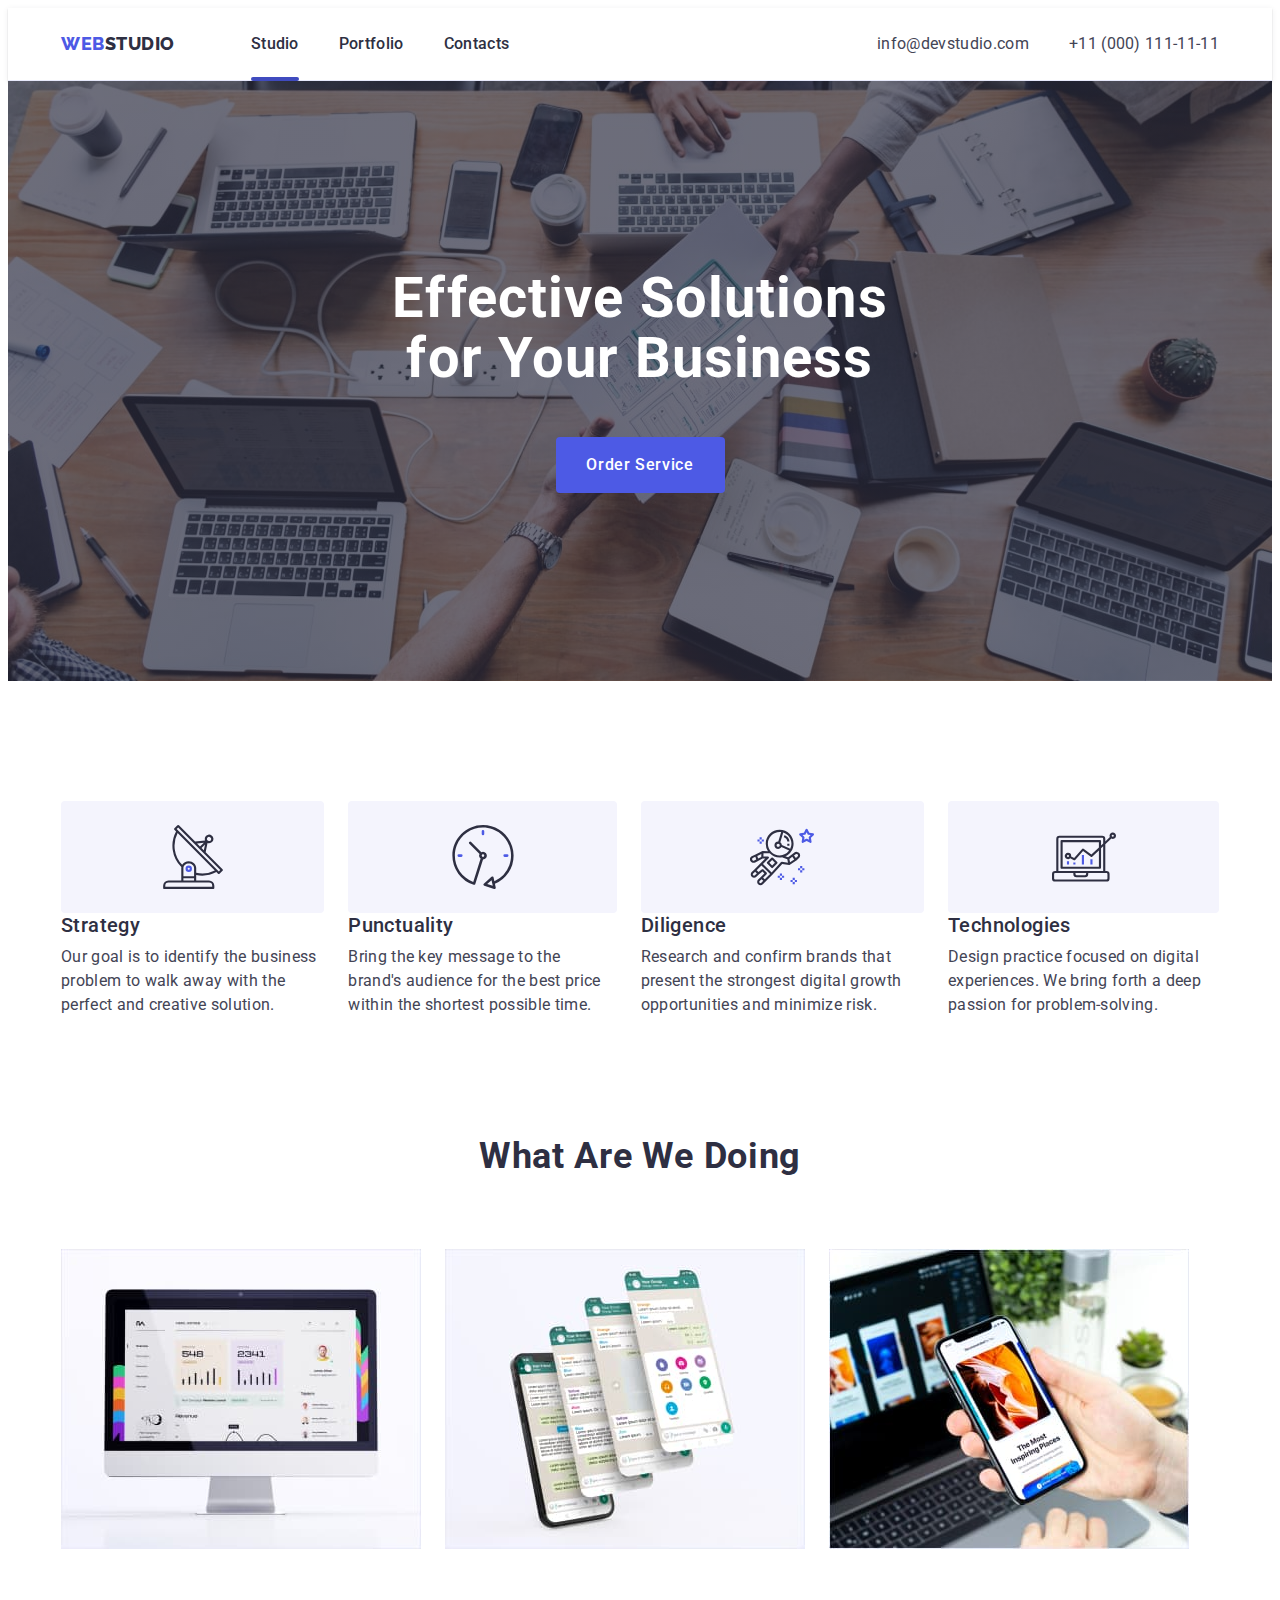
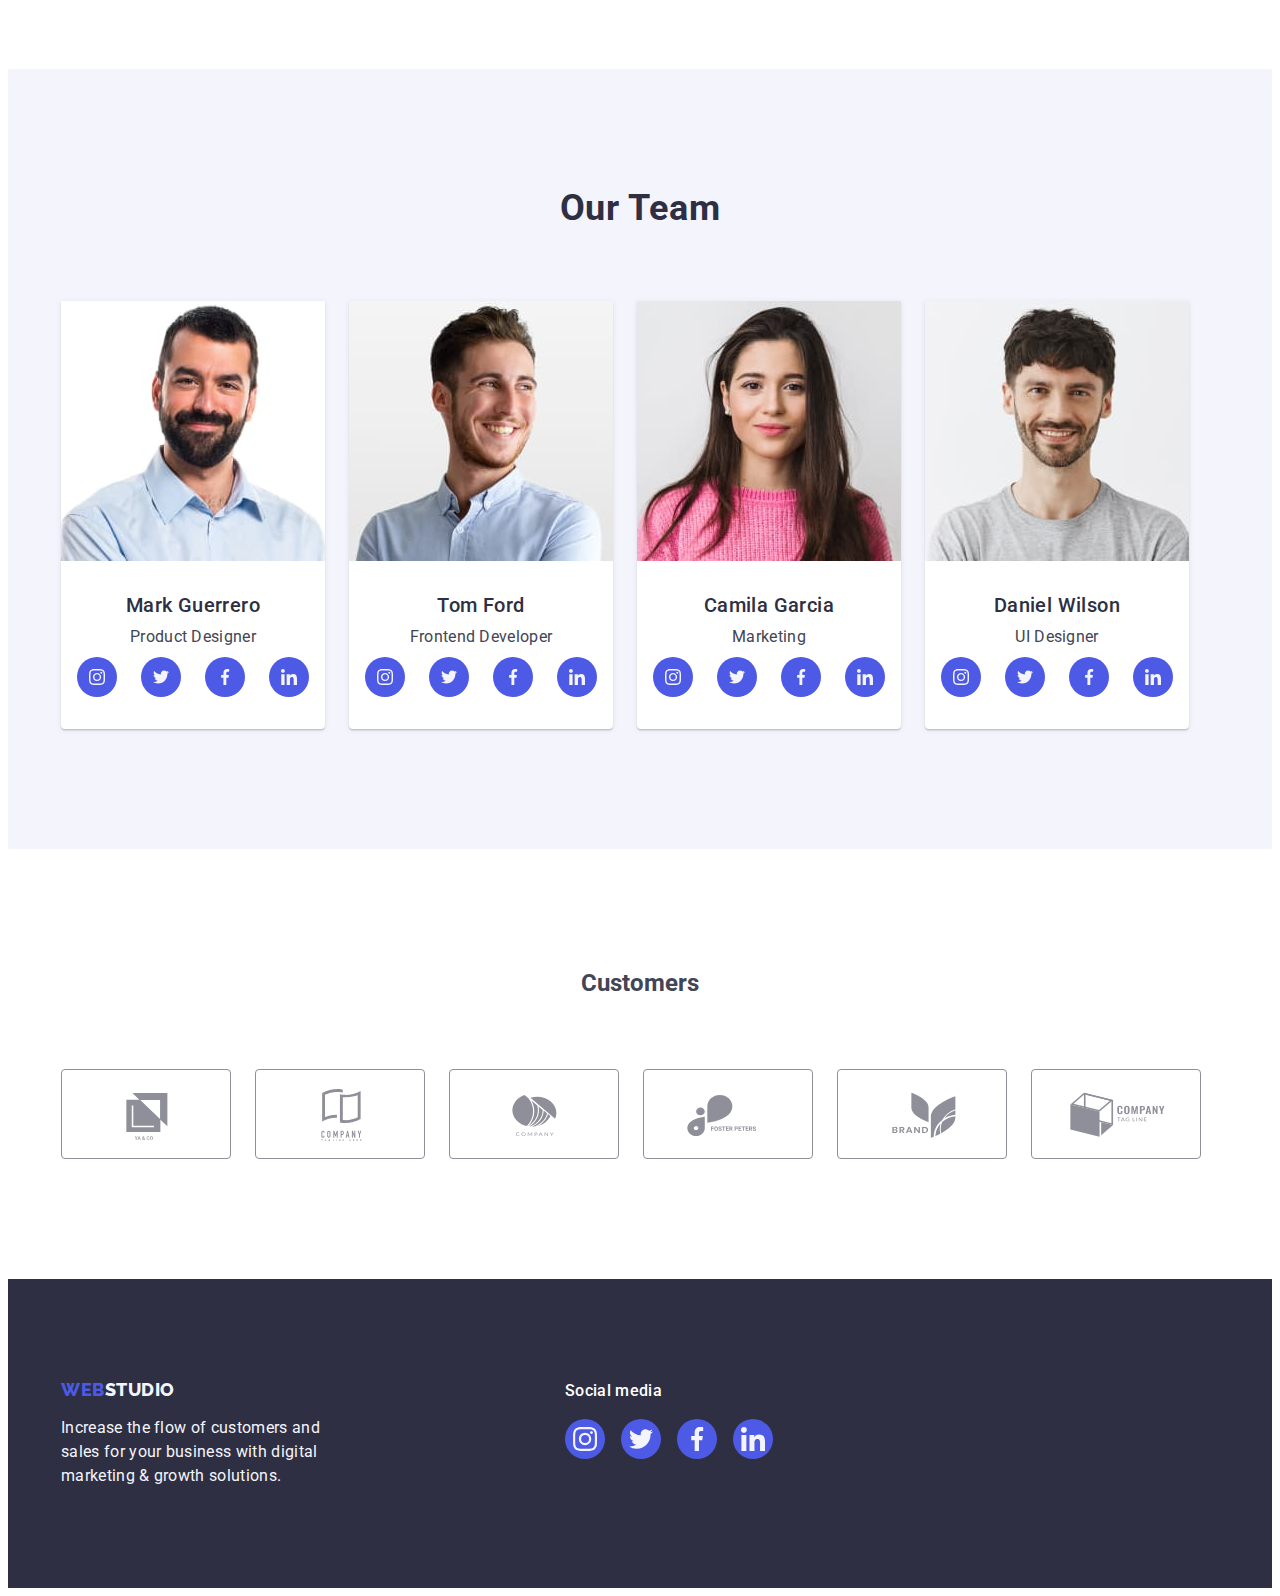
==== index.html @ 71291256 "commite-3" ====
<!DOCTYPE html>
<html lang="en">
  <head>
    <meta charset="UTF-8" />
    <meta name="viewport" content="width=device-width, initial-scale=1.0" />
    <link rel="preconnect" href="https://fonts.googleapis.com" />
    <link rel="preconnect" href="https://fonts.gstatic.com" crossorigin />
    <link
      href="https://fonts.googleapis.com/css2?family=Raleway:wght@800&family=Roboto:wght@400;500;700&display=swap"
      rel="stylesheet"
    />
    <link
      rel="stylesheet"
      href="https://cdnjs.cloudflare.com/ajax/libs/modern-normalize/2.0.0/modern-normalize.min.css"
      integrity="sha512-4xo8blKMVCiXpTaLzQSLSw3KFOVPWhm/TRtuPVc4WG6kUgjH6J03IBuG7JZPkcWMxJ5huwaBpOpnwYElP/m6wg=="
      crossorigin="anonymous"
      referrerpolicy="no-referrer"
    />
    <link rel="stylesheet" href="./css/styles.css" />
    <title>Document</title>
  </head>
  <body>
    <!--? Header -->
    <header class="header">
      <div class="container">
        <nav class="nav">
          <a href="./index.html" class="logo link"
            >Web<span class="logo-span">Studio</span></a
          >
          <ul class="nav-list list">
            <li class="nav-list-item">
              <a href="./index.html" class="nav-list-ref link current"
                >Studio</a
              >
            </li>
            <li class="nav-list-item">
              <a href="./portfolio.html" class="nav-list-ref link">Portfolio</a>
            </li>
            <li class="nav-list-item">
              <a href="" class="nav-list-ref link">Contacts</a>
            </li>
          </ul>
        </nav>
        <address class="address">
          <ul class="address-list list">
            <li class="address-list-item">
              <a href="mailto:info@devstudio.com" class="address-list-ref link"
                >info@devstudio.com</a
              >
            </li>
            <li class="address-list-item">
              <a href="tel:+110001111111" class="address-list-ref link"
                >+11 (000) 111-11-11</a
              >
            </li>
          </ul>
        </address>
      </div>
    </header>
    <!--? Main  -->
    <main>
      <!--? Herro -->
      <section class="hero">
        <div class="container">
          <h1 class="hero-title">Effective Solutions for Your Business</h1>
          <button data-modal-open type="button" class="hero-btn">
            Order Service
          </button>
        </div>
      </section>
      <!--? features -->
      <section class="features">
        <div class="container">
          <h2 class="visually-hidden">features</h2>
          <ul class="features-list list">
            <li class="features-list-item">
              <div class="wrap-features-icons">
                <svg class="features-icon" width="64" height="64">
                  <use href="./images/icons.svg#icon-antenna"></use>
                </svg>
              </div>
              <h3 class="features-subtitle">Strategy</h3>
              <p class="features-text">
                Our goal is to identify the business problem to walk away with
                the perfect and creative solution.
              </p>
            </li>
            <li class="features-list-item">
              <div class="wrap-features-icons">
                <svg class="features-icon" width="64" height="64">
                  <use href="./images/icons.svg#icon-clock"></use>
                </svg>
              </div>
              <h3 class="features-subtitle">Punctuality</h3>
              <p class="features-text">
                Bring the key message to the brand's audience for the best price
                within the shortest possible time.
              </p>
            </li>
            <li class="features-list-item">
              <div class="wrap-features-icons">
                <svg class="features-icon" width="64" height="64">
                  <use href="./images/icons.svg#icon-astronaut"></use>
                </svg>
              </div>
              <h3 class="features-subtitle">Diligence</h3>
              <p class="features-text">
                Research and confirm brands that present the strongest digital
                growth opportunities and minimize risk.
              </p>
            </li>
            <li class="features-list-item">
              <div class="wrap-features-icons">
                <svg class="features-icon" width="64" height="64">
                  <use href="./images/icons.svg#icon-diagram"></use>
                </svg>
              </div>
              <h3 class="features-subtitle">Technologies</h3>
              <p class="features-text">
                Design practice focused on digital experiences. We bring forth a
                deep passion for problem-solving.
              </p>
            </li>
          </ul>
        </div>
      </section>
      <!--? What Are We Doing -->
      <section class="work">
        <div class="container">
          <h2 class="work-title">What are we doing</h2>
          <ul class="work-list list">
            <li class="work-list-item">
              <img
                src="./images/img1.jpg"
                alt="Descktop dev"
                width="360"
                height="300"
              />
            </li>
            <li class="work-list-item">
              <img
                src="./images/img2.jpg"
                alt="Mobile dev"
                width="360"
                height="300"
              />
            </li>
            <li class="work-list-item">
              <img
                src="./images/img3.jpg"
                alt="Adaptive dev"
                width="360"
                height="300"
              />
            </li>
          </ul>
        </div>
      </section>
      <!--? Our Team -->
      <section class="team">
        <div class="container">
          <h2 class="team-title">Our Team</h2>
          <ul class="team-list list">
            <li class="team-list-item">
              <img
                src="./images/markguerrero1.jpg"
                alt="Product Designer"
                width="264"
                height="260"
              />
              <div class="team-subtitle-text-wrap">
                <h3 class="team-subtitle">Mark Guerrero</h3>
                <p class="team-text">Product Designer</p>
                <ul class="team-list-icons list">
                  <li class="team-item-icon">
                    <a href="" class="link team-icon-ref">
                      <div class="team-icon-wrap">
                        <svg class="team-icon" width="16px" height="16px">
                          <use
                            href="./images/icons.svg#icon-instagram"
                          ></use>
                        </svg>
                      </div>
                    </a>
                  </li>
                  <li class="team-item-icon">
                    <a href="" class="link team-icon-ref">
                      <div class="team-icon-wrap">
                        <svg class="team-icon" width="16px" height="16px">
                          <use href="./images/icons.svg#icon-twitter"></use>
                        </svg>
                      </div>
                    </a>
                  </li>
                  <li class="team-item-icon">
                    <a href="" class="link team-icon-ref">
                      <div class="team-icon-wrap">
                        <svg class="team-icon" width="16px" height="16px">
                          <use
                            href="./images/icons.svg#icon-facebook"
                          ></use>
                        </svg></div
                    ></a>
                  </li>
                  <li class="team-item-icon">
                    <a href="" class="link team-icon-ref">
                      <div class="team-icon-wrap">
                        <svg class="team-icon" width="16px" height="16px">
                          <use
                            href="./images/icons.svg#icon-linkedin"
                          ></use>
                        </svg>
                      </div>
                    </a>
                  </li>
                </ul>
              </div>
            </li>
            <li class="team-list-item">
              <img
                src="./images/tomford2.jpg"
                alt="Frontend Developer"
                width="264"
                height="260"
              />
              <div class="team-subtitle-text-wrap">
                <h3 class="team-subtitle">Tom Ford</h3>
                <p class="team-text">Frontend Developer</p>
                <ul class="team-list-icons list">
                  <li class="team-item-icon">
                    <a href="" class="link team-icon-ref">
                      <div class="team-icon-wrap">
                        <svg class="team-icon" width="16px" height="16px">
                          <use
                            href="./images/icons.svg#icon-instagram"
                          ></use>
                        </svg>
                      </div>
                    </a>
                  </li>
                  <li class="team-item-icon">
                    <a href="" class="link team-icon-ref">
                      <div class="team-icon-wrap">
                        <svg class="team-icon" width="16px" height="16px">
                          <use href="./images/icons.svg#icon-twitter"></use>
                        </svg></div
                    ></a>
                  </li>
                  <li class="team-item-icon">
                    <a href="" class="link team-icon-ref">
                      <div class="team-icon-wrap">
                        <svg class="team-icon" width="16px" height="16px">
                          <use
                            href="./images/icons.svg#icon-facebook"
                          ></use>
                        </svg></div
                    ></a>
                  </li>
                  <li class="team-item-icon">
                    <a href="" class="link team-icon-ref">
                      <div class="team-icon-wrap">
                        <svg class="team-icon" width="16px" height="16px">
                          <use
                            href="./images/icons.svg#icon-linkedin"
                          ></use>
                        </svg></div
                    ></a>
                  </li>
                </ul>
              </div>
            </li>
            <li class="team-list-item">
              <img
                src="./images/camilagarcia3.jpg"
                alt="Marketing"
                width="264"
                height="260"
              />
              <div class="team-subtitle-text-wrap">
                <h3 class="team-subtitle">Camila Garcia</h3>
                <p class="team-text">Marketing</p>
                <ul class="team-list-icons list">
                  <li class="team-item-icon">
                    <a href="" class="link team-icon-ref">
                      <div class="team-icon-wrap">
                        <svg class="team-icon" width="16px" height="16px">
                          <use
                            href="./images/icons.svg#icon-instagram"
                          ></use>
                        </svg></div
                    ></a>
                  </li>
                  <li class="team-item-icon">
                    <a href="" class="link team-icon-ref">
                      <div class="team-icon-wrap">
                        <svg class="team-icon" width="16px" height="16px">
                          <use href="./images/icons.svg#icon-twitter"></use>
                        </svg></div
                    ></a>
                  </li>
                  <li class="team-item-icon">
                    <a href="" class="link team-icon-ref">
                      <div class="team-icon-wrap">
                        <svg class="team-icon" width="16px" height="16px">
                          <use
                            href="./images/icons.svg#icon-facebook"
                          ></use>
                        </svg>
                      </div>
                    </a>
                  </li>
                  <li class="team-item-icon">
                    <a href="" class="link team-icon-ref">
                      <div class="team-icon-wrap">
                        <svg class="team-icon" width="16px" height="16px">
                          <use
                            href="./images/icons.svg#icon-linkedin"
                          ></use>
                        </svg></div
                    ></a>
                  </li>
                </ul>
              </div>
            </li>
            <li class="team-list-item">
              <img
                src="./images/danielwilson4.jpg"
                alt="UI Designer"
                width="264"
                height="260"
              />
              <div class="team-subtitle-text-wrap">
                <h3 class="team-subtitle">Daniel Wilson</h3>
                <p class="team-text">UI Designer</p>
                <ul class="team-list-icons list">
                  <li class="team-item-icon">
                    <a href="" class="link team-icon-ref">
                      <div class="team-icon-wrap">
                        <svg class="team-icon" width="16px" height="16px">
                          <use
                            href="./images/icons.svg#icon-instagram"
                          ></use>
                        </svg></div
                    ></a>
                  </li>
                  <li class="team-item-icon">
                    <a href="" class="link team-icon-ref">
                      <div class="team-icon-wrap">
                        <svg class="team-icon" width="16px" height="16px">
                          <use href="./images/icons.svg#icon-twitter"></use>
                        </svg></div
                    ></a>
                  </li>
                  <li class="team-item-icon">
                    <a href="" class="link team-icon-ref">
                      <div class="team-icon-wrap">
                        <svg class="team-icon" width="16px" height="16px">
                          <use
                            href="./images/icons.svg#icon-facebook"
                          ></use>
                        </svg></div
                    ></a>
                  </li>
                  <li class="team-item-icon">
                    <a href="" class="link team-icon-ref">
                      <div class="team-icon-wrap">
                        <svg class="team-icon" width="16px" height="16px">
                          <use
                            href="./images/icons.svg#icon-linkedin"
                          ></use>
                        </svg></div
                    ></a>
                  </li>
                </ul>
              </div>
            </li>
          </ul>
        </div>
      </section>
      <!--? customers -->
      <section class="customers">
        <div class="container">
          <h2 class="castomers-title">Customers</h2>
          <ul class="customers-list list">
            <li class="customers-item">
              <a href="" class="customers-ref link">
                <div class="customers-wrap-item">
                  <svg class="customers-icon" width="104" height="56">
                    <use
                      href="
                    ./images/icons.svg#icon-Logo"
                    ></use>
                  </svg>
                </div>
              </a>
            </li>
            <li class="customers-item">
              <a href="" class="customers-ref">
                <div class="customers-wrap-item">
                  <svg class="customers-icon" width="104" height="56">
                    <use
                      href="
                    ./images/icons.svg#icon-Logo-1"
                    ></use>
                  </svg></div
              ></a>
            </li>
            <li class="customers-item">
              <a href="" class="customers-ref">
                <div class="customers-wrap-item">
                  <svg class="customers-icon" width="104" height="56">
                    <use
                      href="
                    ./images/icons.svg#icon-Logo-2"
                    ></use>
                  </svg></div
              ></a>
            </li>
            <li class="customers-item">
              <a href="" class="customers-ref">
                <div class="customers-wrap-item">
                  <svg class="customers-icon" width="104" height="56">
                    <use
                      href="
                    ./images/icons.svg#icon-Logo-3"
                    ></use>
                  </svg></div
              ></a>
            </li>
            <li class="customers-item">
              <a href="" class="customers-ref">
                <div class="customers-wrap-item">
                  <svg class="customers-icon" width="104" height="56">
                    <use
                      href="
                    ./images/icons.svg#icon-Logo-4"
                    ></use>
                  </svg></div
              ></a>
            </li>
            <li class="customers-item">
              <a href="" class="customers-ref">
                <div class="customers-wrap-item">
                  <svg class="customers-icon" width="104" height="56">
                    <use
                      href="
                    ./images/icons.svg#icon-Logo-5"
                    ></use>
                  </svg></div
              ></a>
            </li>
          </ul>
        </div>
      </section>
    </main>
    <!--? Footer  -->
    <footer class="footer">
      <div class="container">
        <div class="footer-wrap-logo-text">
          <a href="./index.html" class="logo link"
            >Web<span class="logo-span">Studio</span></a
          >
          <p class="footer-text">
            Increase the flow of customers and sales for your business with
            digital marketing & growth solutions.
          </p>
        </div>
        <div class="footer-social-cover">
          <p class="footer-social-title">Social media</p>
          <ul class="footer-social-list list">
            <li class="fotter-social-item">
              <a class="fotter-social-ref link" href="">
                <div class="footer-social-wrap">
                  <svg class="footer-social-icon" width="24" height="24">
                    <use href="./images/icons.svg#icon-instagram"></use>
                  </svg></div
              ></a>
            </li>
            <li class="fotter-social-item">
              <a class="fotter-social-ref" href="">
                <div class="footer-social-wrap">
                  <svg class="footer-social-icon" width="24" height="24">
                    <use href="./images/icons.svg#icon-twitter"></use>
                  </svg></div
              ></a>
            </li>
            <li class="fotter-social-item">
              <a class="fotter-social-ref" href="">
                <div class="footer-social-wrap">
                  <svg class="footer-social-icon" width="24" height="24">
                    <use href="./images/icons.svg#icon-facebook"></use>
                  </svg></div
              ></a>
            </li>
            <li class="fotter-social-item">
              <a class="fotter-social-ref" href="">
                <div class="footer-social-wrap">
                  <svg class="footer-social-icon" width="24" height="24">
                    <use href="./images/icons.svg#icon-linkedin"></use>
                  </svg></div
              ></a>
            </li>
          </ul>
        </div>
      </div>
    </footer>
    <div class="backdrop is-hidden " data-modal>
      <div class="modal">
        <button type="button" class="modal-btn" data-modal-close>
          <svg width="8" height="8" class="modal-icon">
            <use href="./images/icons.svg.svg#icon-close-btn"></use>
          </svg>
        </button>
        <div class="modal-field"></div>
      </div>
    </div>
    <script src="./js/modal.js"></script>
  </body>
</html>
---- css/styles.css ----
:root {
  --navi_blue: #2e2f42;
  --cloud: #f4f4fd;
  --border-cornflower: #e7e9fc;
  --accent-iris: #4d5ae5;
  --pressed_state-ocean: #404bbf;
  --main-slate: #434455;
  --bg_page-white: #ffffff;
  --green: #31d0aa;
}
body {
  font-family: "Roboto", sans-serif;
  background-color: var(--bg_page-white);
  color: var(--main-slate);
}
.container {
  padding: 0 15px;
  width: 100%;
  max-width: 1158px;
  margin: 0 auto;
}
.visually-hidden {
  position: absolute;
  width: 1px;
  height: 1px;
  margin: -1px;
  border: 0;
  padding: 0;
  white-space: nowrap;
  clip-path: inset(100%);
  clip: rect(0 0 0 0);
  overflow: hidden;
}
.current::after {
  content: "";
  width: 100%;
  height: 4px;
  border-radius: 2px;
  background: var(--ocean, #404bbf);
  position: absolute;
  bottom: -1px;
  right: 0;
}
.backdrop {
  position: fixed;
  width: 100%;
  height: 100%;
  top: 0;
  background-color: rgba(46, 47, 66, 0.4);
  transition: opacity 250ms cubic-bezier(0.4, 0, 0.2, 1),
    visibility 250ms cubic-bezier(0.4, 0, 0.2, 1);
}
.modal {
  position: absolute;
  top: 50%;
  left: 50%;
  transform: translate(-50%, -50%);
  border-radius: 4px;
  width: 408px;
  min-height: 584px;
  min-height: 176px;
  background: #fcfcfc;
  transition: transform 250ms cubic-bezier(0.4, 0, 0.2, 1);
  box-shadow: зі значенням 0px 1px 1px rgba(0, 0, 0, 0.14),
    0px 1px 3px rgba(0, 0, 0, 0.12), 0px 2px 1px rgba(0, 0, 0, 0.2);
}
/* .modal-field {
  width: 360px;
  height: 40px;
  border-radius: 4px;
  border: 1px solid var(--navyblue-modal, rgba(46, 47, 66, 0.4));
  } */
.modal-btn {
  position: absolute;
  top: 24px;
  right: 24px;
  border-radius: 50%;
  width: 24px;
  height: 24px;
  padding: 0;
  display: flex;
  align-items: center;
  justify-content: center;
  background-color: #e7e9fc;
  border: 1px solid rgba(0, 0, 0, 0.1);
  outline: transparent;
  cursor: pointer;
  transition: background-color 250ms cubic-bezier(0.4, 0, 0.2, 1),
    border 250ms cubic-bezier(0.4, 0, 0.2, 1);
}
.modal-btn:hover,
.modal-btn:focus {
  background-color: var(--pressed_state-ocean);
  fill: var(--bg_page-white);
}
.modal-icon {
  transition: fill 250ms cubic-bezier(0.4, 0, 0.2, 1);
}
.is-hidden {
  visibility: hidden;
  opacity: 0;
  pointer-events: none;
}
/** -------------------- reset styles---------------------------- */
.list {
  list-style: none;
}
.link {
  text-decoration: none;
}
h1,
h2,
h3,
h4,
h5,
h6,
p {
  margin-top: 0;
  margin-bottom: 0;
}
ul {
  margin-top: 0;
  margin-bottom: 0;
  padding-left: 0;
}
img {
  display: block;
  max-width: 100%;
  height: auto;
}
a {
  outline-color: transparent;
  outline-style: none;
}
/** -------------------------Header ---------------------------- */
.header {
  border-bottom: 1px solid var(--cornflower, #e7e9fc);
  box-shadow: 0px 1px 6px 0px rgba(46, 47, 66, 0.08),
    0px 1px 1px 0px rgba(46, 47, 66, 0.16),
    0px 2px 1px 0px rgba(46, 47, 66, 0.08);
}
.header .container {
  display: flex;
  align-items: center;
  justify-content: space-between;
}

.nav {
  display: flex;
  align-items: center;
}
.logo-span {
  color: var(--navi_blue);
}
.logo {
  color: var(--iris, #4d5ae5);
  font-family: Raleway, sans-serif;
  font-size: 18px;
  font-weight: 800;
  line-height: 1.17;
  letter-spacing: 0.03em;
  text-transform: uppercase;
  margin-right: 76px;
}
.nav-list {
  display: flex;
  gap: 40px;
}
.nav-list-item {
}
.nav-list-ref {
  color: var(--navyblue, #2e2f42);
  font-size: 16px;
  font-weight: 500;
  line-height: 1.5;
  letter-spacing: 0.02em;
  position: relative;
  display: block;
  padding: 24px 0;

  transition-property: color;
  transition-duration: 250ms;
  transition-timing-function: cubic-bezier(0.4, 0, 0.2, 1);
}
.nav-list-ref:hover,
.nav-list-ref:focus {
  color: var(--pressed_state-ocean);
}
.address {
  font-style: normal;
  /* margin-left: 332px; */
}
.address-list {
  display: flex;
  gap: 40px;
}
.address-list-item {
}
.address-list-ref {
  color: var(--slate, #434455);
  font-size: 16px;
  line-height: 1.5;
  letter-spacing: 0.02em;

  transition-property: background-color;
  transition-duration: 250ms;
  transition-timing-function: cubic-bezier(0.4, 0, 0.2, 1);
}
.address-list-ref:hover,
.address-list-ref:focus {
  color: var(--pressed_state-ocean);
}
/** --------------------------Main ---------------------------*/
/** herro */
.hero .container {
  /* background: var(--navyblue, #2e2f42); */
  padding: 188px 0;
  background-image: linear-gradient(
      rgba(46, 47, 66, 0.7),
      rgba(46, 47, 66, 0.7)
    ),
    url(../images/people-office.jpg);
  background-repeat: no-repeat;
  background-size: cover;
  background-position: center;
  max-width: 1440px;
}
.hero-title {
  color: var(--white, #fff);
  text-align: center;
  font-size: 56px;
  line-height: 1.07; /* 60/56 */
  letter-spacing: 0.02em; /* 1.12/56 */

  max-width: 496px;
  margin: 0 auto 48px auto;
}
.hero-btn {
  font-family: "Roboto", sans-serif;
  background: var(--iris, #4d5ae5);
  color: var(--white, #fff);
  font-size: 16px;
  font-weight: 500;
  line-height: 1.5; /* 24/16 */
  letter-spacing: 0.04em; /* 0.64/16 */
  cursor: pointer;

  display: block;
  border: none;
  border-radius: 4px;
  margin: 0 auto;
  padding: 16px 22px;
  min-width: 169px;
  height: 56px;

  transition-property: background-color;
  transition-duration: 250ms;
  transition-timing-function: cubic-bezier(0.4, 0, 0.2, 1);
}
.hero-btn:hover,
.hero-btn:focus {
  background-color: var(--pressed_state-ocean);
}
/** features  */
.features {
  padding-top: 120px;
  padding-bottom: 120px;
}
.features-list {
  display: flex;
  gap: 24px;
}
.features-list-item {
  /* width: 264px; */
}
.wrap-features-icons {
  background-color: var(--cloud);
  /* padding: 24px 100px;
  margin-bottom: 8px; */
  display: flex;
  justify-content: center;
  align-items: center;
  height: 112px;
  border-radius: 4px;
}
.features-icon {
}
.features-subtitle {
  color: var(--navi_blue);
  font-size: 20px;
  font-weight: 500;
  line-height: 1.2; /* 24/20 */
  letter-spacing: 0.02em; /* 0.4/20 */
  margin-bottom: 8px;
}
.features-text {
  font-size: 16px;
  line-height: 1.5; /* 24/16 */
  letter-spacing: 0.02em; /* 0.32/16 */
}
/** what are we doing */
.work {
  padding-bottom: 120px;
}
.work-title {
  color: var(--navi_blue);
  font-size: 36px;
  text-align: center;
  text-transform: capitalize;
  line-height: 1.11; /* 40/36 */
  letter-spacing: 0.02em; /* 0.72/36 */

  margin-bottom: 72px;
}
.work-list {
  display: flex;
  gap: 24px;
}
.work-list-item {
}
/** our team */
.team {
  background-color: var(--cloud);
  padding-top: 120px;
  padding-bottom: 120px;
}
.team-subtitle-text-wrap {
  padding: 32px 0;
  text-align: center;
}
.team-title {
  color: var(--navi_blue);
  text-align: center;
  font-size: 36px;
  line-height: 1.11; /* 40/36 */
  letter-spacing: 0.02em; /* 0.72/36 */
  text-transform: capitalize;
  margin-bottom: 72px;
}
.team-list {
  display: flex;
  gap: 24px;

  /* width: calc(100%-24px *3)/4; */
}
.team-list-item {
  border-radius: 0px 0px 4px 4px;
  background: var(--white, #fff);
  box-shadow: 0px 2px 1px 0px rgba(46, 47, 66, 0.08),
    0px 1px 1px 0px rgba(46, 47, 66, 0.16),
    0px 1px 6px 0px rgba(46, 47, 66, 0.08);
}
.team-subtitle {
  color: var(--navi_blue);
  text-align: center;
  font-size: 20px;
  font-weight: 500;
  line-height: 1.2em; /* 24/20 */
  letter-spacing: 0.02em; /* 0.4/20 */

  margin-bottom: 8px;
}
.team-text {
  text-align: center;
  font-size: 16px;
  line-height: 1.5; /* 24/16 */
  letter-spacing: 0.02em; /* 0.32/16 */
  margin-bottom: 8px;
}
.team-list-icons {
  display: flex;
  gap: 24px;
  justify-content: center;
}
.team-item-icon {
}
.team-icon-ref {
  color: var(--green);

  width: 100%;
  height: 100%;
}
.team-icon-wrap {
  display: flex;
  width: 40px;
  height: 40px;
  background-color: var(--accent-iris);
  border-radius: 50%;
  justify-content: center;
  align-items: center;
  transition-property: background-color;
  transition-duration: 250ms;
  transition-timing-function: cubic-bezier(0.4, 0, 0.2, 1);
}
.team-icon-ref:hover .team-icon-wrap,
.team-icon-ref:focus .team-icon-wrap {
  background-color: currentColor;
}
.team-icon {
}

/**---------------------- customers-------------------------- */
.customers {
  padding-top: 120px;
  padding-bottom: 120px;
}
.castomers-title {
  text-align: center;
  margin-bottom: 72px;
}
.customers-list {
  display: flex;
  gap: 24px;
}
.customers-item {
}

.customers-wrap-item {
  width: 168px;
  height: 88px;
  border-radius: 4px;
  border: 1px solid var(--lightslate, #8e8f99);
  display: flex;
  justify-content: center;
  align-items: center;

  transition-property: border-color;
  transition-duration: 250ms;
  transition-timing-function: cubic-bezier(0.4, 0, 0.2, 1);
}

.customers-ref {
  color: var(--pressed_state-ocean);
}
.customers-ref:hover .customers-icon,
.customers-ref:focus .customers-icon {
  fill: currentColor;
}
.customers-ref:hover .customers-wrap-item,
.customers-ref:focus .customers-wrap-item {
  border-color: currentColor;
}

.customers-icon {
  fill: #8e8f99;

  transition-property: fill;
  transition-duration: 250ms;
  transition-timing-function: cubic-bezier(0.4, 0, 0.2, 1);
}

/** -----------------footer-------------------------- */
.footer {
  background: var(--navyblue, #2e2f42);
  padding-top: 100px;
  padding-bottom: 100px;
}
.footer-wrap-logo-text {
}
.footer .logo {
  margin-bottom: 16px;
  display: inline-block;
  margin-right: 0;
}
.footer .logo-span {
  color: var(--cloud);
}
.footer-text {
  color: var(--cloud, #f4f4fd);
  font-size: 16px;
  line-height: 1.5; /* 24/16 */
  letter-spacing: 0.02em; /* 0.32/16 */

  width: 264px;
}
.footer .container {
  display: flex;
  gap: 120px;
  align-items: baseline;
}
.footer-wrap-logo-text {
  margin-right: 120px;
}
.footer-social-cover {
}
.footer-social-title {
  margin-bottom: 16px;
  color: var(--white, #fff);

  font-size: 16px;
  font-weight: 500;
  line-height: 1.5; /* 150% */
  letter-spacing: 0.02em;
}
.footer-social-list {
  display: flex;
  gap: 16px;
}
.fotter-social-item {
}
.footer-social-wrap {
  height: 100%;
  width: 100%;
  display: flex;
  justify-content: center;
  align-items: center;
  width: 40px;
  height: 40px;
  background-color: var(--iris, #4d5ae5);
  border-radius: 50%;
  transition-property: background-color;
  transition-duration: 250ms;
  transition-timing-function: cubic-bezier(0.4, 0, 0.2, 1);
}
.footer-social-ref {
}
.fotter-social-ref:hover .footer-social-wrap,
.fotter-social-ref:focus .footer-social-wrap {
  background-color: var(--green);
}
.footer-social-icon {
}
/*! Portfolio */
/** ------------------ main------------------------- */
/** filter */
.filter {
  padding-top: 96px;
  padding-bottom: 120px;
}
.filter-list {
  display: flex;
  gap: 24px;
  margin-bottom: 72px;
  justify-content: center;
}
.filter-list-item {
  /* width: calc((100% - 24 * 4) / 5); */
}
.filter-button {
  border: 1px solid var(--cornflower, #e7e9fc);
  border-radius: 4px;
  background: var(--cloud, #f4f4fd);

  color: var(--iris, #4d5ae5);
  text-align: center;

  font-family: Roboto, sans-serif;
  font-size: 16px;
  font-weight: 500;
  line-height: 1.5; /* 24/16 */
  letter-spacing: 0.04em; /* 0.64/16 */
  cursor: pointer;

  padding: 12px 24px;

  transition: color 250ms cubic-bezier(0.4, 0, 0.2, 1),
    background-color 250ms cubic-bezier(0.4, 0, 0.2, 1),
    border-color 250ms cubic-bezier(0.4, 0, 0.2, 1),
    box-shadow 250ms cubic-bezier(0.4, 0, 0.2, 1);
}
.filter-button:hover,
.filter-button:focus {
  background: var(--ocean, #404bbf);
  color: var(--white, #fff);
  border: 1px solid transparent;
  box-shadow: 0px 2px 2px 0px rgba(0, 0, 0, 0.12),
    0px 2px 1px 0px rgba(0, 0, 0, 0.08), 0px 3px 1px 0px rgba(0, 0, 0, 0.1);
}
/** Gallery view */
.gallery-list {
  display: flex;
  flex-wrap: wrap;
  column-gap: 24px;
  row-gap: 48px;
}
.gallery-list-item {
  transition-property: background-color, box-shadow;
  transition-duration: 250ms;
  transition-timing-function: cubic-bezier(0.4, 0, 0.2, 1);
  width: calc((100% - 24 * 2) / 3);
}
.gallery-list-item:hover,
.gallery-list-item:focus {
  /* border: 1px solid var(--cloud, #f4f4fd); */
  background: var(--white, #fff);
  /* box-shadow: 0px 2px 1px 0px rgba(46, 47, 66, 0.08),
    0px 1px 1px 0px rgba(46, 47, 66, 0.16),
    0px 1px 6px 0px rgba(46, 47, 66, 0.08); */
  box-shadow: 0px 1px 6px rgba(46, 47, 66, 0.08),
    0px 1px 1px rgba(46, 47, 66, 0.16), 0px 2px 1px rgba(46, 47, 66, 0.08);
}
.gallery-cover-wrap {
  position: relative;
  overflow: hidden;
}
.gallery-item-wrap {
  position: absolute;
  top: 0;

  height: 100%;
  background: var(--accent-iris);
  padding: 40px 32px 164px;
  transform: translateY(100%);
  transition-property: transform;
  transition-duration: 250ms;
  transition-timing-function: cubic-bezier(0.4, 0, 0.2, 1);
}
.gallery-list-item:hover .gallery-item-wrap {
  transform: translateY(0);
}
.gallery-iteractive-text {
  color: var(--cloud, #f4f4fd);
  line-height: 1.5; /* 150% */
  letter-spacing: 0.02em;
}
.gallery-ref {
  display: block;
}
.gallery-subtitle-text-wrap {
  padding: 32px 16px;
  border: 1px solid var(--cornflower, #e7e9fc);
  border-top: none;
}
.gallery-subtitle {
  color: var(--navi_blue);
  font-size: 20px;
  font-weight: 500;
  line-height: 1.2; /* 24/20 */
  letter-spacing: 0.02em; /* 0.4/20 */
  margin-bottom: 8px;
}
.gallery-text {
  color: var(--main-slate);
  font-size: 16px;
  line-height: 1.5; /* 24/16 */
  letter-spacing: 0.02em; /* 0.32/16 */
}
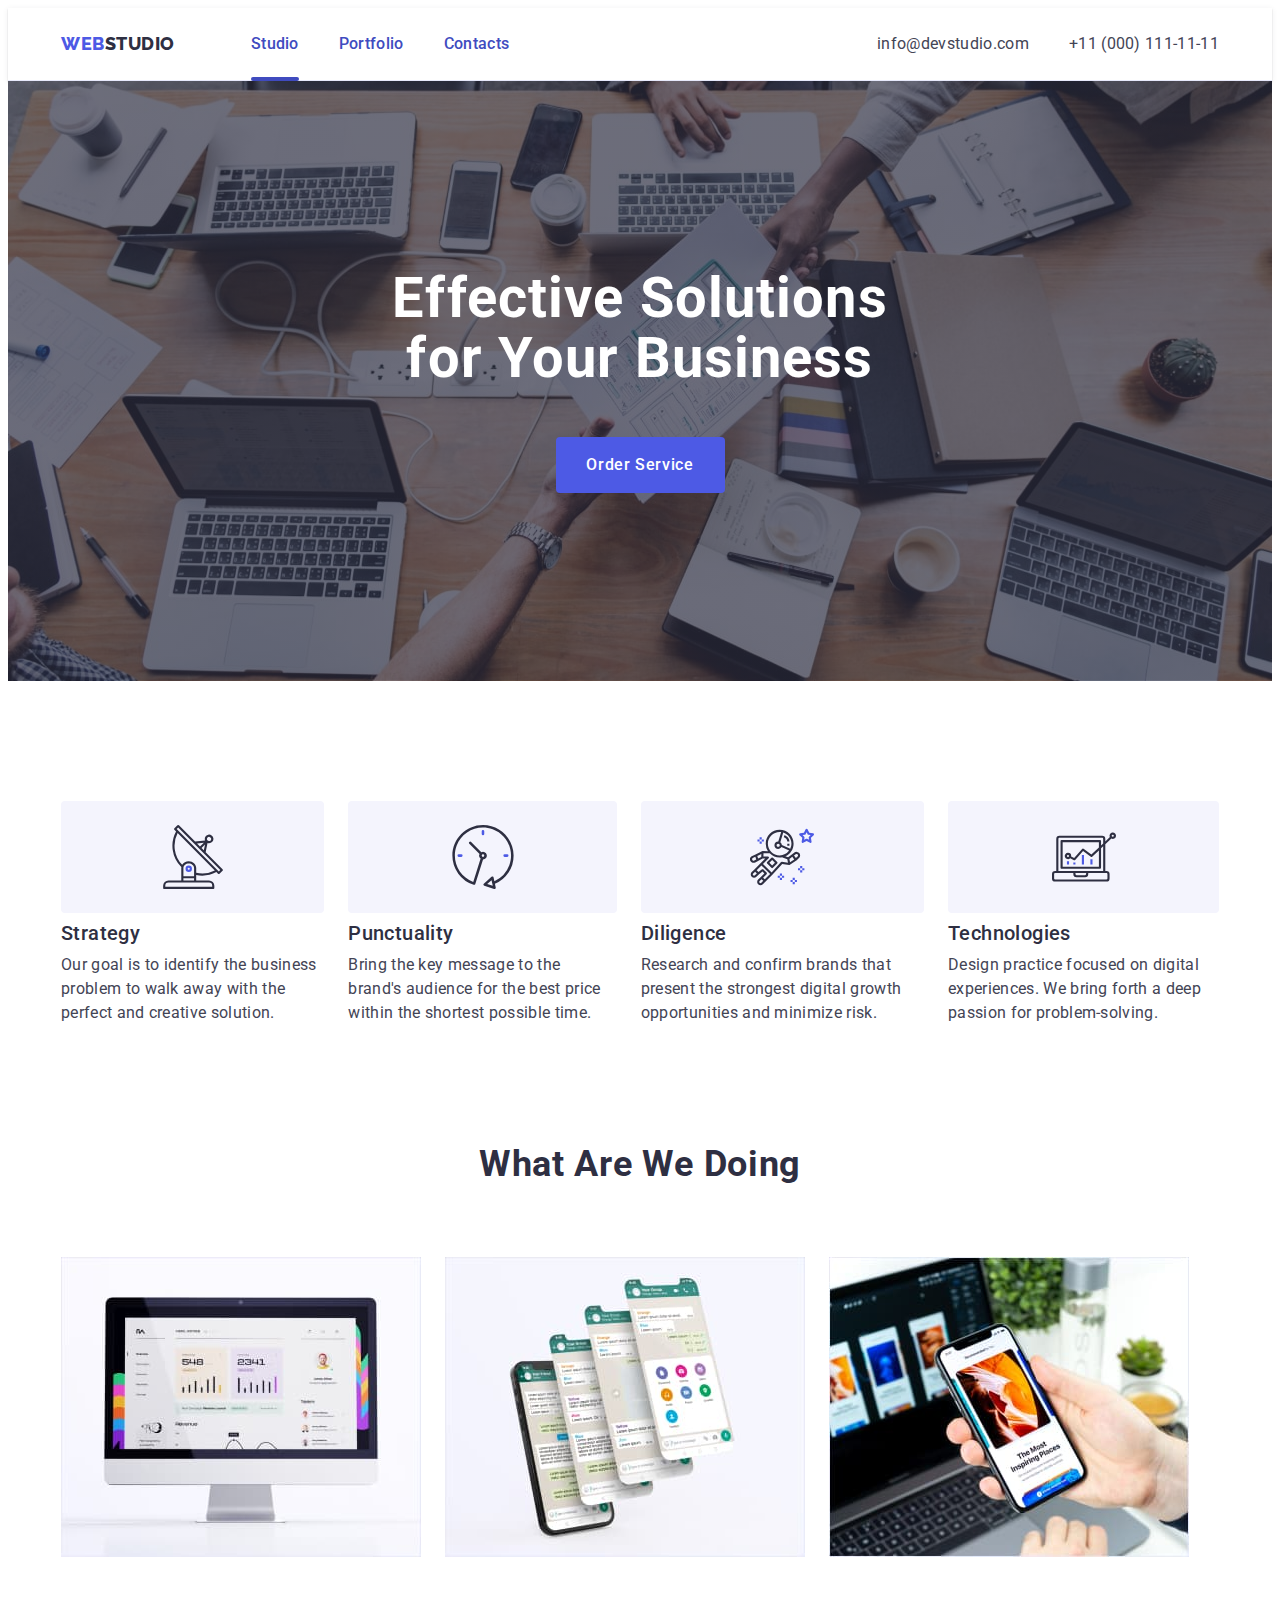
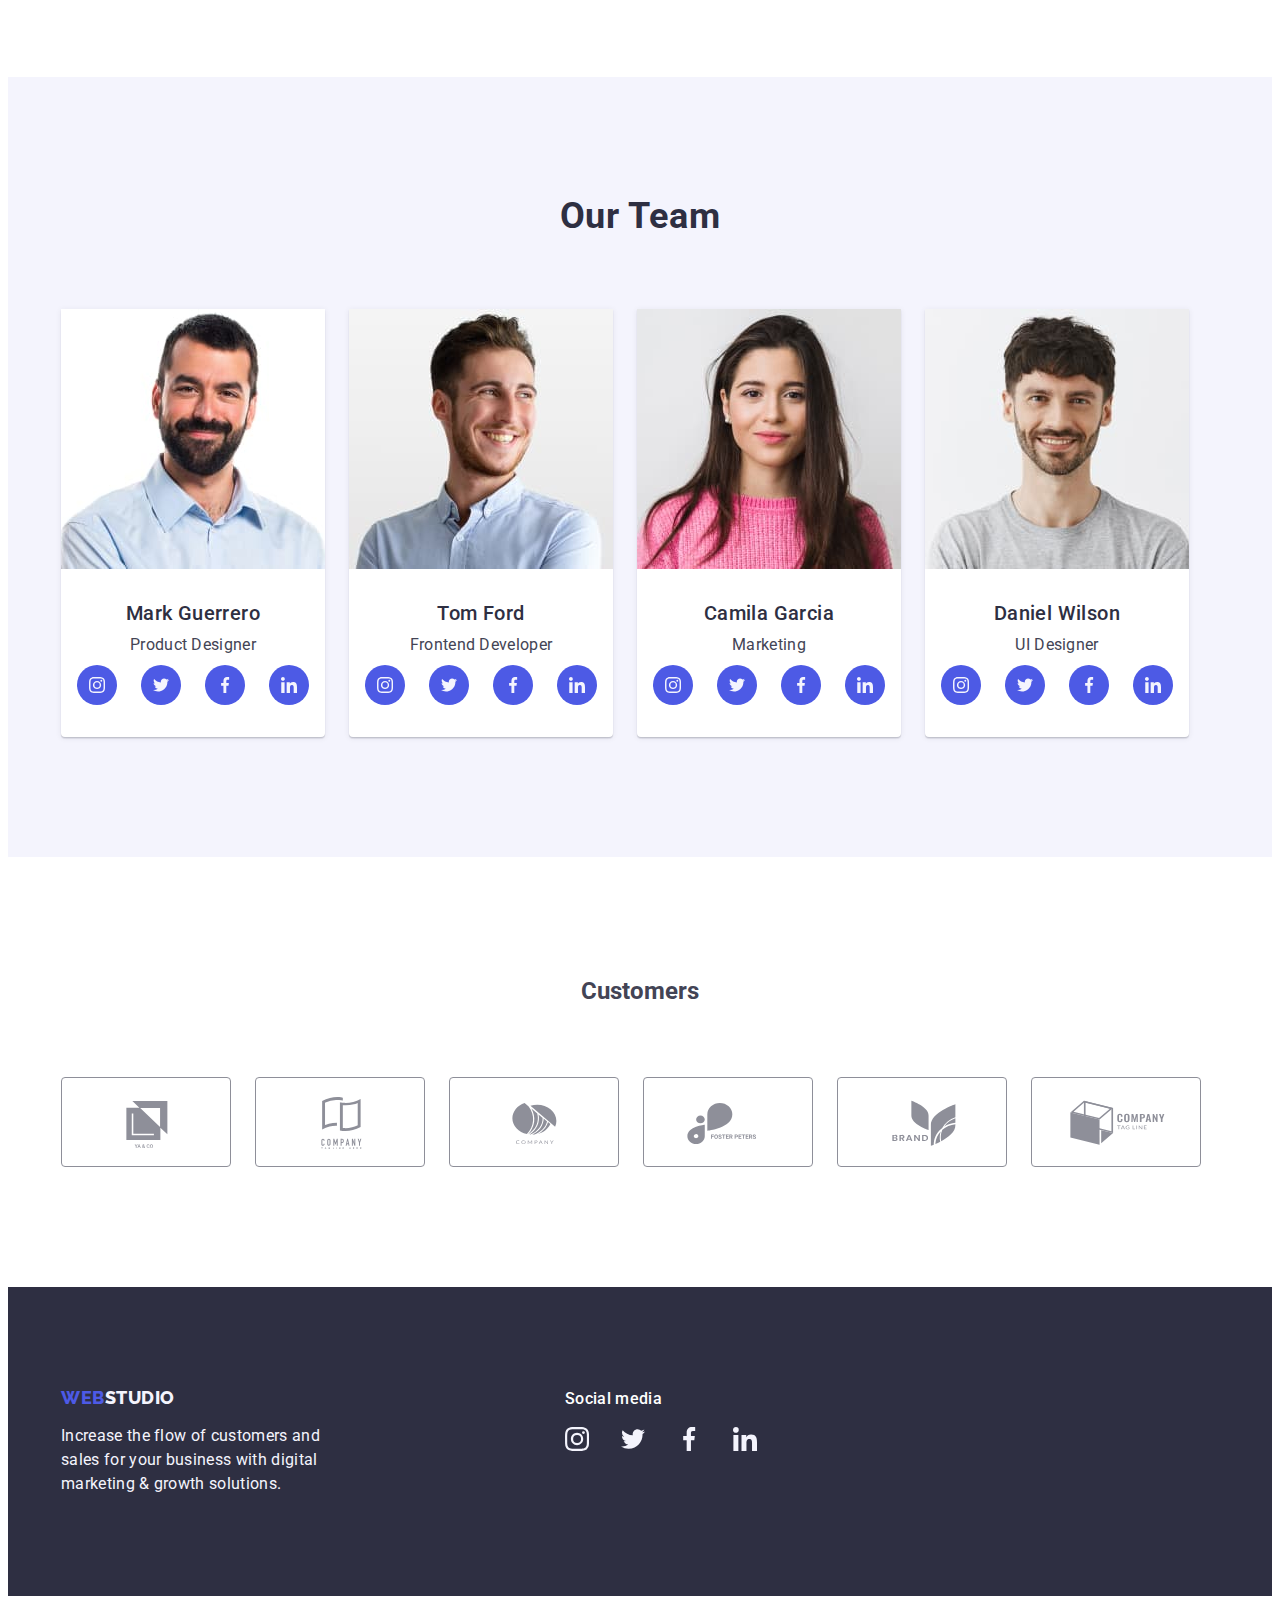
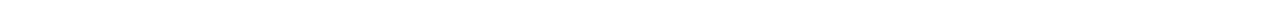
==== commit 55829b87: "commite-2" ====
--- a/index.html
+++ b/index.html
@@ -176,9 +176,7 @@
                     <a href="" class="link team-icon-ref">
                       <div class="team-icon-wrap">
                         <svg class="team-icon" width="16px" height="16px">
-                          <use
-                            href="./images/icons.svg#icon-instagram"
-                          ></use>
+                          <use href="./images/icons.svg#icon-instagram"></use>
                         </svg>
                       </div>
                     </a>
@@ -196,19 +194,15 @@
                     <a href="" class="link team-icon-ref">
                       <div class="team-icon-wrap">
                         <svg class="team-icon" width="16px" height="16px">
-                          <use
-                            href="./images/icons.svg#icon-facebook"
-                          ></use>
-                        </svg></div
-                    ></a>
-                  </li>
-                  <li class="team-item-icon">
-                    <a href="" class="link team-icon-ref">
-                      <div class="team-icon-wrap">
-                        <svg class="team-icon" width="16px" height="16px">
-                          <use
-                            href="./images/icons.svg#icon-linkedin"
-                          ></use>
+                          <use href="./images/icons.svg#icon-facebook"></use>
+                        </svg></div
+                    ></a>
+                  </li>
+                  <li class="team-item-icon">
+                    <a href="" class="link team-icon-ref">
+                      <div class="team-icon-wrap">
+                        <svg class="team-icon" width="16px" height="16px">
+                          <use href="./images/icons.svg#icon-linkedin"></use>
                         </svg>
                       </div>
                     </a>
@@ -231,9 +225,7 @@
                     <a href="" class="link team-icon-ref">
                       <div class="team-icon-wrap">
                         <svg class="team-icon" width="16px" height="16px">
-                          <use
-                            href="./images/icons.svg#icon-instagram"
-                          ></use>
+                          <use href="./images/icons.svg#icon-instagram"></use>
                         </svg>
                       </div>
                     </a>
@@ -250,19 +242,15 @@
                     <a href="" class="link team-icon-ref">
                       <div class="team-icon-wrap">
                         <svg class="team-icon" width="16px" height="16px">
-                          <use
-                            href="./images/icons.svg#icon-facebook"
-                          ></use>
-                        </svg></div
-                    ></a>
-                  </li>
-                  <li class="team-item-icon">
-                    <a href="" class="link team-icon-ref">
-                      <div class="team-icon-wrap">
-                        <svg class="team-icon" width="16px" height="16px">
-                          <use
-                            href="./images/icons.svg#icon-linkedin"
-                          ></use>
+                          <use href="./images/icons.svg#icon-facebook"></use>
+                        </svg></div
+                    ></a>
+                  </li>
+                  <li class="team-item-icon">
+                    <a href="" class="link team-icon-ref">
+                      <div class="team-icon-wrap">
+                        <svg class="team-icon" width="16px" height="16px">
+                          <use href="./images/icons.svg#icon-linkedin"></use>
                         </svg></div
                     ></a>
                   </li>
@@ -284,9 +272,7 @@
                     <a href="" class="link team-icon-ref">
                       <div class="team-icon-wrap">
                         <svg class="team-icon" width="16px" height="16px">
-                          <use
-                            href="./images/icons.svg#icon-instagram"
-                          ></use>
+                          <use href="./images/icons.svg#icon-instagram"></use>
                         </svg></div
                     ></a>
                   </li>
@@ -302,9 +288,7 @@
                     <a href="" class="link team-icon-ref">
                       <div class="team-icon-wrap">
                         <svg class="team-icon" width="16px" height="16px">
-                          <use
-                            href="./images/icons.svg#icon-facebook"
-                          ></use>
+                          <use href="./images/icons.svg#icon-facebook"></use>
                         </svg>
                       </div>
                     </a>
@@ -313,9 +297,7 @@
                     <a href="" class="link team-icon-ref">
                       <div class="team-icon-wrap">
                         <svg class="team-icon" width="16px" height="16px">
-                          <use
-                            href="./images/icons.svg#icon-linkedin"
-                          ></use>
+                          <use href="./images/icons.svg#icon-linkedin"></use>
                         </svg></div
                     ></a>
                   </li>
@@ -337,9 +319,7 @@
                     <a href="" class="link team-icon-ref">
                       <div class="team-icon-wrap">
                         <svg class="team-icon" width="16px" height="16px">
-                          <use
-                            href="./images/icons.svg#icon-instagram"
-                          ></use>
+                          <use href="./images/icons.svg#icon-instagram"></use>
                         </svg></div
                     ></a>
                   </li>
@@ -355,19 +335,15 @@
                     <a href="" class="link team-icon-ref">
                       <div class="team-icon-wrap">
                         <svg class="team-icon" width="16px" height="16px">
-                          <use
-                            href="./images/icons.svg#icon-facebook"
-                          ></use>
-                        </svg></div
-                    ></a>
-                  </li>
-                  <li class="team-item-icon">
-                    <a href="" class="link team-icon-ref">
-                      <div class="team-icon-wrap">
-                        <svg class="team-icon" width="16px" height="16px">
-                          <use
-                            href="./images/icons.svg#icon-linkedin"
-                          ></use>
+                          <use href="./images/icons.svg#icon-facebook"></use>
+                        </svg></div
+                    ></a>
+                  </li>
+                  <li class="team-item-icon">
+                    <a href="" class="link team-icon-ref">
+                      <div class="team-icon-wrap">
+                        <svg class="team-icon" width="16px" height="16px">
+                          <use href="./images/icons.svg#icon-linkedin"></use>
                         </svg></div
                     ></a>
                   </li>
@@ -469,12 +445,12 @@
           <p class="footer-social-title">Social media</p>
           <ul class="footer-social-list list">
             <li class="fotter-social-item">
-              <a class="fotter-social-ref link" href="">
-                <div class="footer-social-wrap">
+              <div class="footer-social-wrap">
+                <a class="fotter-social-ref link" href="">
                   <svg class="footer-social-icon" width="24" height="24">
-                    <use href="./images/icons.svg#icon-instagram"></use>
-                  </svg></div
-              ></a>
+                    <use href="./images/icons.svg#icon-instagram"></use></svg
+                ></a>
+              </div>
             </li>
             <li class="fotter-social-item">
               <a class="fotter-social-ref" href="">
@@ -504,11 +480,11 @@
         </div>
       </div>
     </footer>
-    <div class="backdrop is-hidden " data-modal>
+    <div class="backdrop is-hidden" data-modal>
       <div class="modal">
         <button type="button" class="modal-btn" data-modal-close>
           <svg width="8" height="8" class="modal-icon">
-            <use href="./images/icons.svg.svg#icon-close-btn"></use>
+            <use href="./images/icons.svg#icon-close-btn"></use>
           </svg>
         </button>
         <div class="modal-field"></div>
--- a/css/styles.css
+++ b/css/styles.css
@@ -58,11 +58,10 @@
   border-radius: 4px;
   width: 408px;
   min-height: 584px;
-  min-height: 176px;
   background: #fcfcfc;
   transition: transform 250ms cubic-bezier(0.4, 0, 0.2, 1);
-  box-shadow: зі значенням 0px 1px 1px rgba(0, 0, 0, 0.14),
-    0px 1px 3px rgba(0, 0, 0, 0.12), 0px 2px 1px rgba(0, 0, 0, 0.2);
+  box-shadow: 0px 1px 1px rgba(0, 0, 0, 0.14), 0px 1px 3px rgba(0, 0, 0, 0.12),
+    0px 2px 1px rgba(0, 0, 0, 0.2);
 }
 /* .modal-field {
   width: 360px;
@@ -92,6 +91,7 @@
 .modal-btn:focus {
   background-color: var(--pressed_state-ocean);
   fill: var(--bg_page-white);
+  border: none;
 }
 .modal-icon {
   transition: fill 250ms cubic-bezier(0.4, 0, 0.2, 1);
@@ -169,7 +169,8 @@
 .nav-list-item {
 }
 .nav-list-ref {
-  color: var(--navyblue, #2e2f42);
+  /* color: var(--navyblue, #2e2f42); */
+  color: var(--pressed_state-ocean);
   font-size: 16px;
   font-weight: 500;
   line-height: 1.5;
@@ -202,9 +203,7 @@
   line-height: 1.5;
   letter-spacing: 0.02em;
 
-  transition-property: background-color;
-  transition-duration: 250ms;
-  transition-timing-function: cubic-bezier(0.4, 0, 0.2, 1);
+  transition: color 250ms cubic-bezier(0.4, 0, 0.2, 1);
 }
 .address-list-ref:hover,
 .address-list-ref:focus {
@@ -212,8 +211,9 @@
 }
 /** --------------------------Main ---------------------------*/
 /** herro */
-.hero .container {
+.hero {
   /* background: var(--navyblue, #2e2f42); */
+  margin: 0 auto;
   padding: 188px 0;
   background-image: linear-gradient(
       rgba(46, 47, 66, 0.7),
@@ -275,8 +275,8 @@
 }
 .wrap-features-icons {
   background-color: var(--cloud);
-  /* padding: 24px 100px;
-  margin-bottom: 8px; */
+  /* padding: 24px 100px; */
+  margin-bottom: 8px;
   display: flex;
   justify-content: center;
   align-items: center;
@@ -499,23 +499,26 @@
 .fotter-social-item {
 }
 .footer-social-wrap {
+  
+  width: 40px;
+  height: 40px;
+
+  
+  transition-property: background-color;
+  transition-duration: 250ms;
+  transition-timing-function: cubic-bezier(0.4, 0, 0.2, 1);
+}
+.footer-social-ref {
   height: 100%;
   width: 100%;
+  background-color: var(--iris, #4d5ae5);
+  border-radius: 50%;
   display: flex;
   justify-content: center;
   align-items: center;
-  width: 40px;
-  height: 40px;
-  background-color: var(--iris, #4d5ae5);
-  border-radius: 50%;
-  transition-property: background-color;
-  transition-duration: 250ms;
-  transition-timing-function: cubic-bezier(0.4, 0, 0.2, 1);
-}
-.footer-social-ref {
-}
-.fotter-social-ref:hover .footer-social-wrap,
-.fotter-social-ref:focus .footer-social-wrap {
+}
+.fotter-social-ref:hover,
+.fotter-social-ref:focus {
   background-color: var(--green);
 }
 .footer-social-icon {
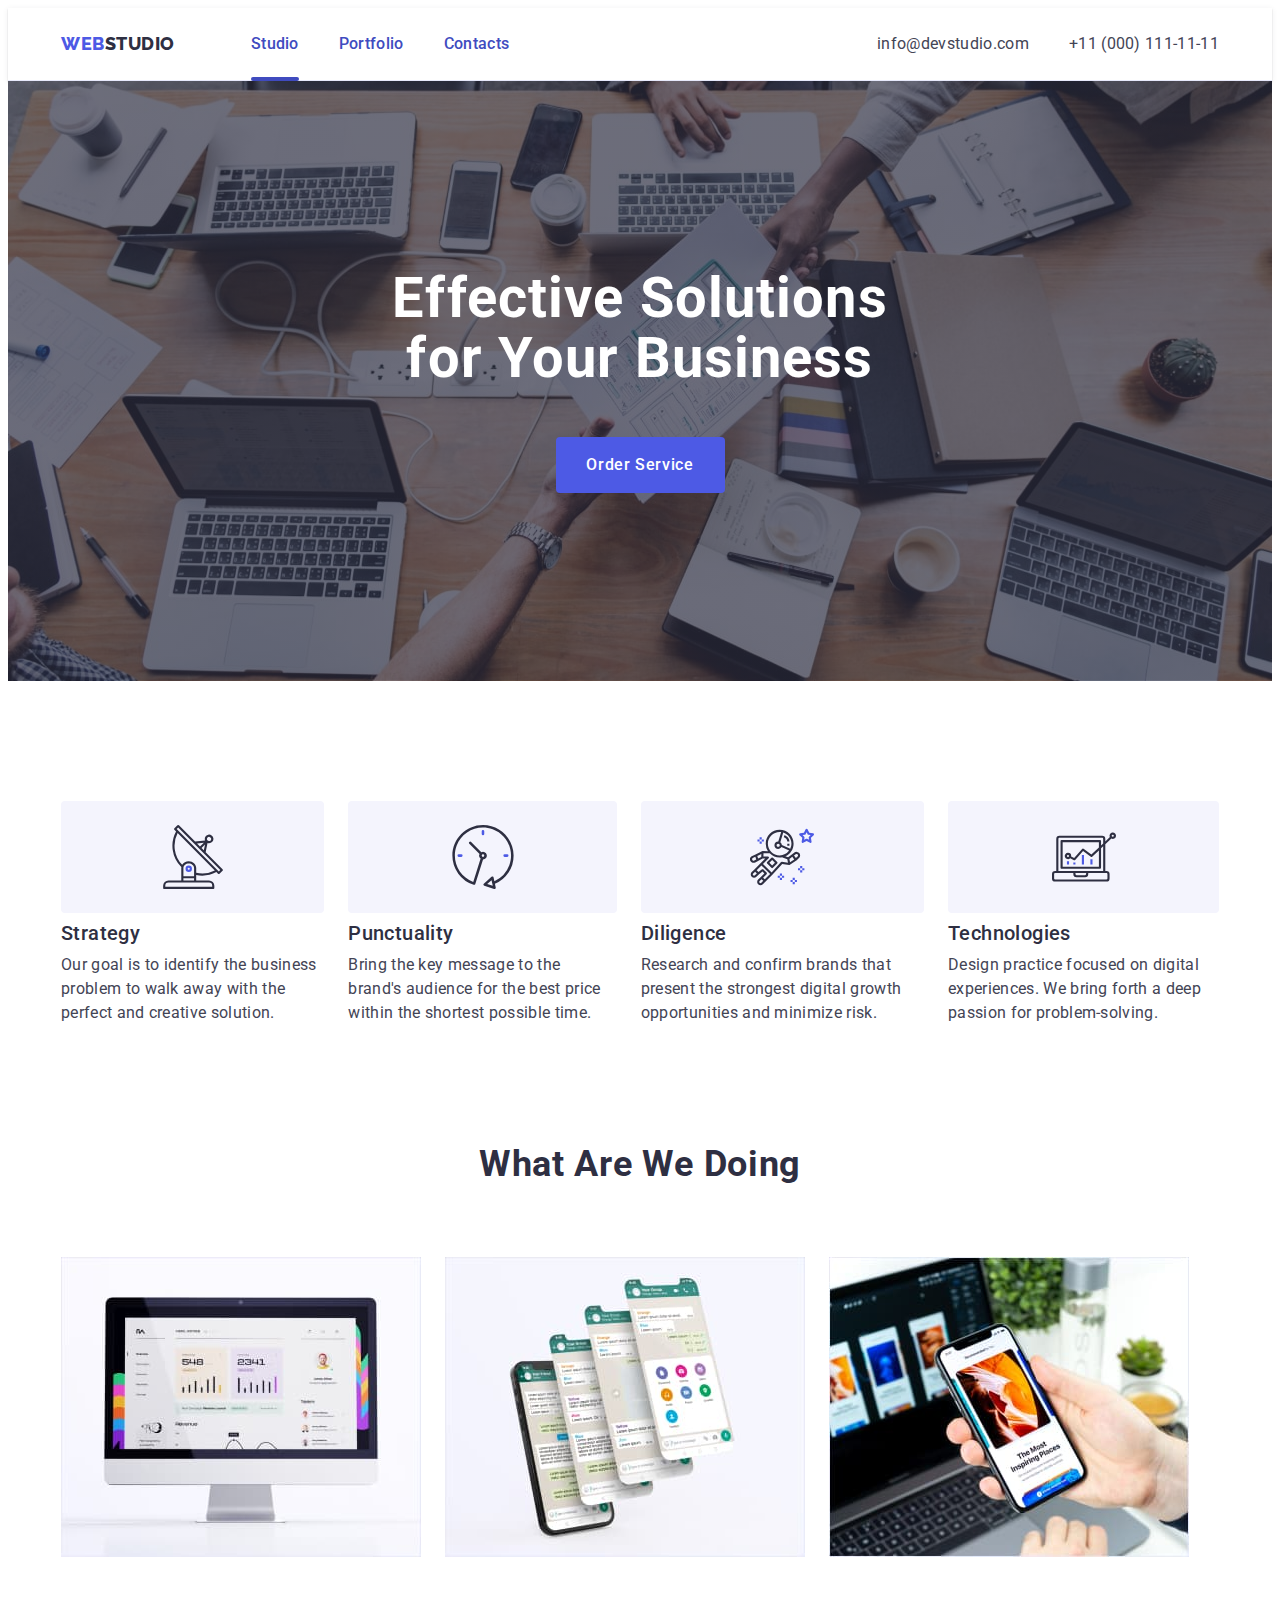
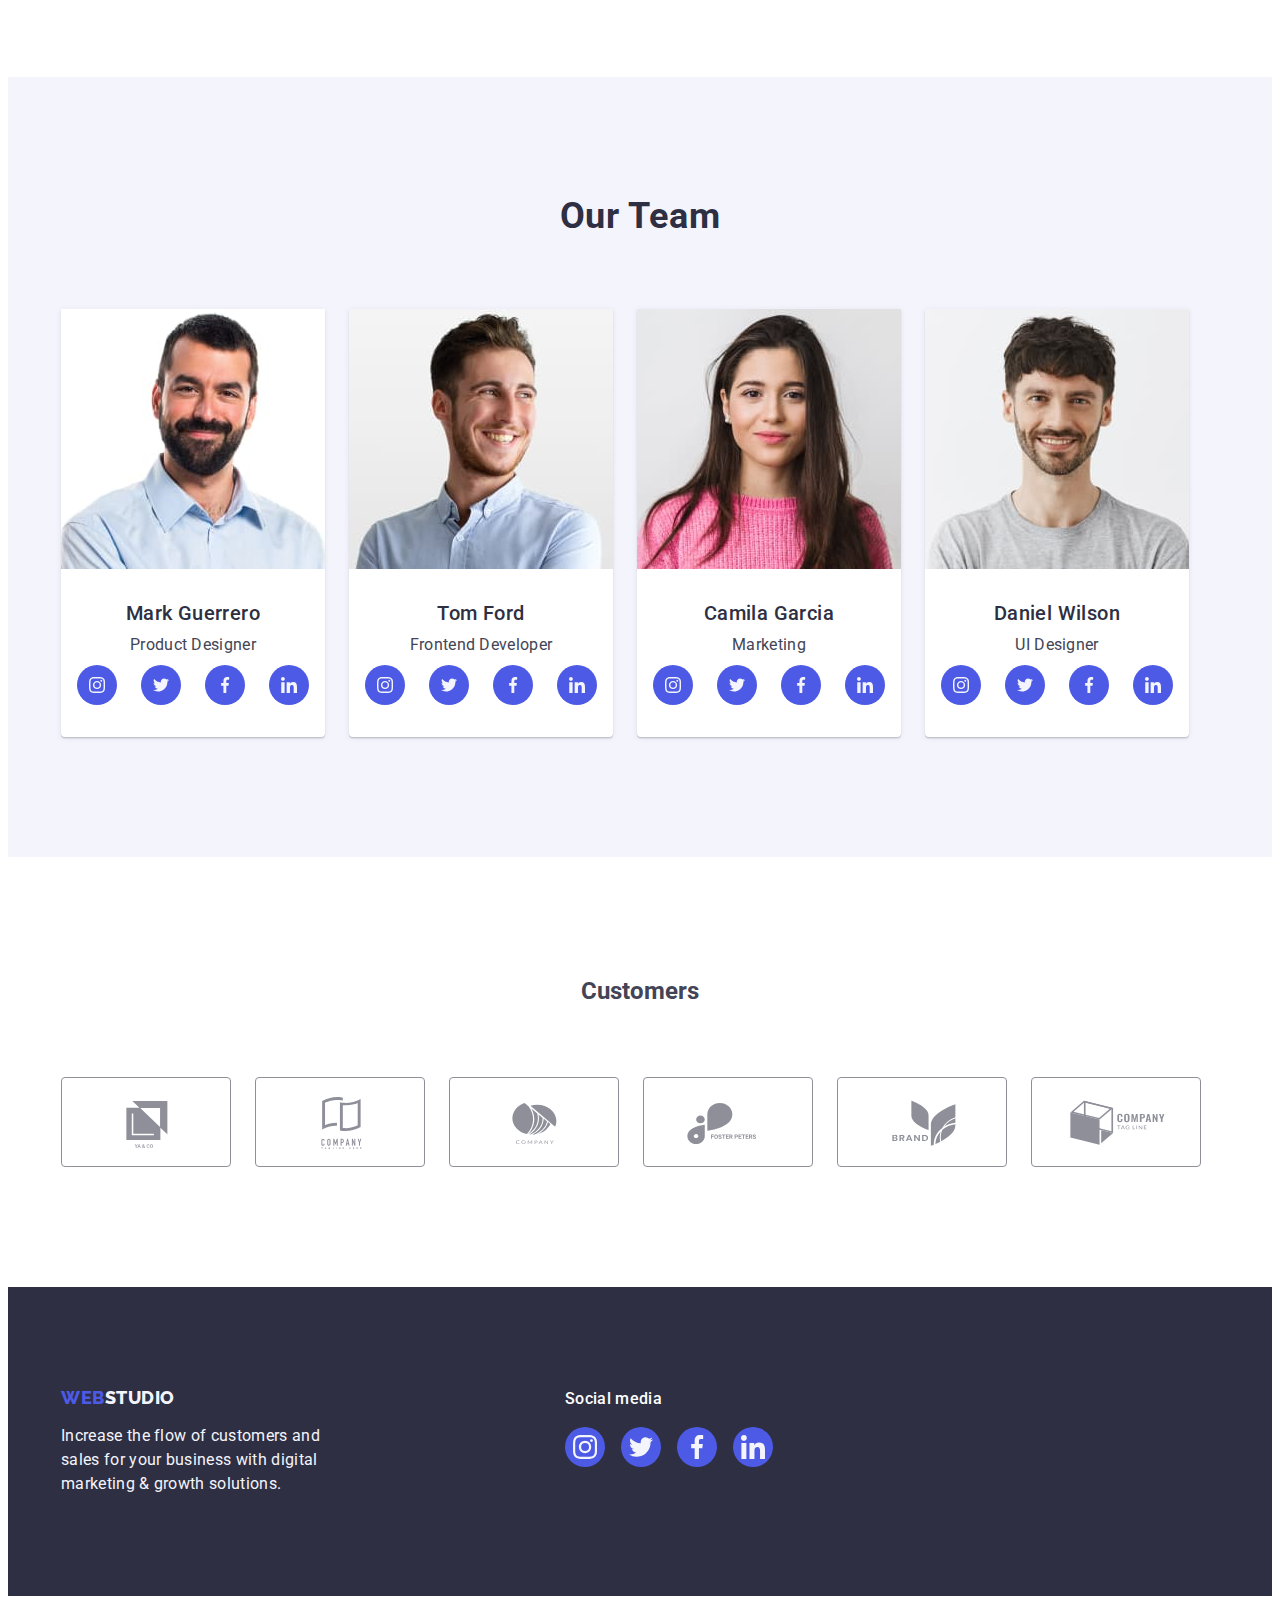
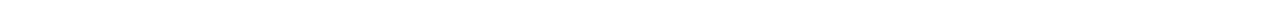
==== commit 60f93481: "commite-3" ====
--- a/index.html
+++ b/index.html
@@ -445,12 +445,12 @@
           <p class="footer-social-title">Social media</p>
           <ul class="footer-social-list list">
             <li class="fotter-social-item">
-              <div class="footer-social-wrap">
-                <a class="fotter-social-ref link" href="">
+              <a class="fotter-social-ref link" href="">
+                <div class="footer-social-wrap">
                   <svg class="footer-social-icon" width="24" height="24">
-                    <use href="./images/icons.svg#icon-instagram"></use></svg
-                ></a>
-              </div>
+                    <use href="./images/icons.svg#icon-instagram"></use>
+                  </svg></div
+              ></a>
             </li>
             <li class="fotter-social-item">
               <a class="fotter-social-ref" href="">
--- a/css/styles.css
+++ b/css/styles.css
@@ -60,8 +60,8 @@
   min-height: 584px;
   background: #fcfcfc;
   transition: transform 250ms cubic-bezier(0.4, 0, 0.2, 1);
-  box-shadow: 0px 1px 1px rgba(0, 0, 0, 0.14), 0px 1px 3px rgba(0, 0, 0, 0.12),
-    0px 2px 1px rgba(0, 0, 0, 0.2);
+  box-shadow: 0px 1px 1px rgba(0, 0, 0, 0.14),
+    0px 1px 3px rgba(0, 0, 0, 0.12), 0px 2px 1px rgba(0, 0, 0, 0.2);
 }
 /* .modal-field {
   width: 360px;
@@ -500,10 +500,13 @@
 }
 .footer-social-wrap {
   
+  display: flex;
+  justify-content: center;
+  align-items: center;
   width: 40px;
   height: 40px;
-
-  
+  background-color: var(--iris, #4d5ae5);
+  border-radius: 50%;
   transition-property: background-color;
   transition-duration: 250ms;
   transition-timing-function: cubic-bezier(0.4, 0, 0.2, 1);
@@ -511,14 +514,9 @@
 .footer-social-ref {
   height: 100%;
   width: 100%;
-  background-color: var(--iris, #4d5ae5);
-  border-radius: 50%;
-  display: flex;
-  justify-content: center;
-  align-items: center;
-}
-.fotter-social-ref:hover,
-.fotter-social-ref:focus {
+}
+.fotter-social-ref:hover .footer-social-wrap,
+.fotter-social-ref:focus .footer-social-wrap {
   background-color: var(--green);
 }
 .footer-social-icon {
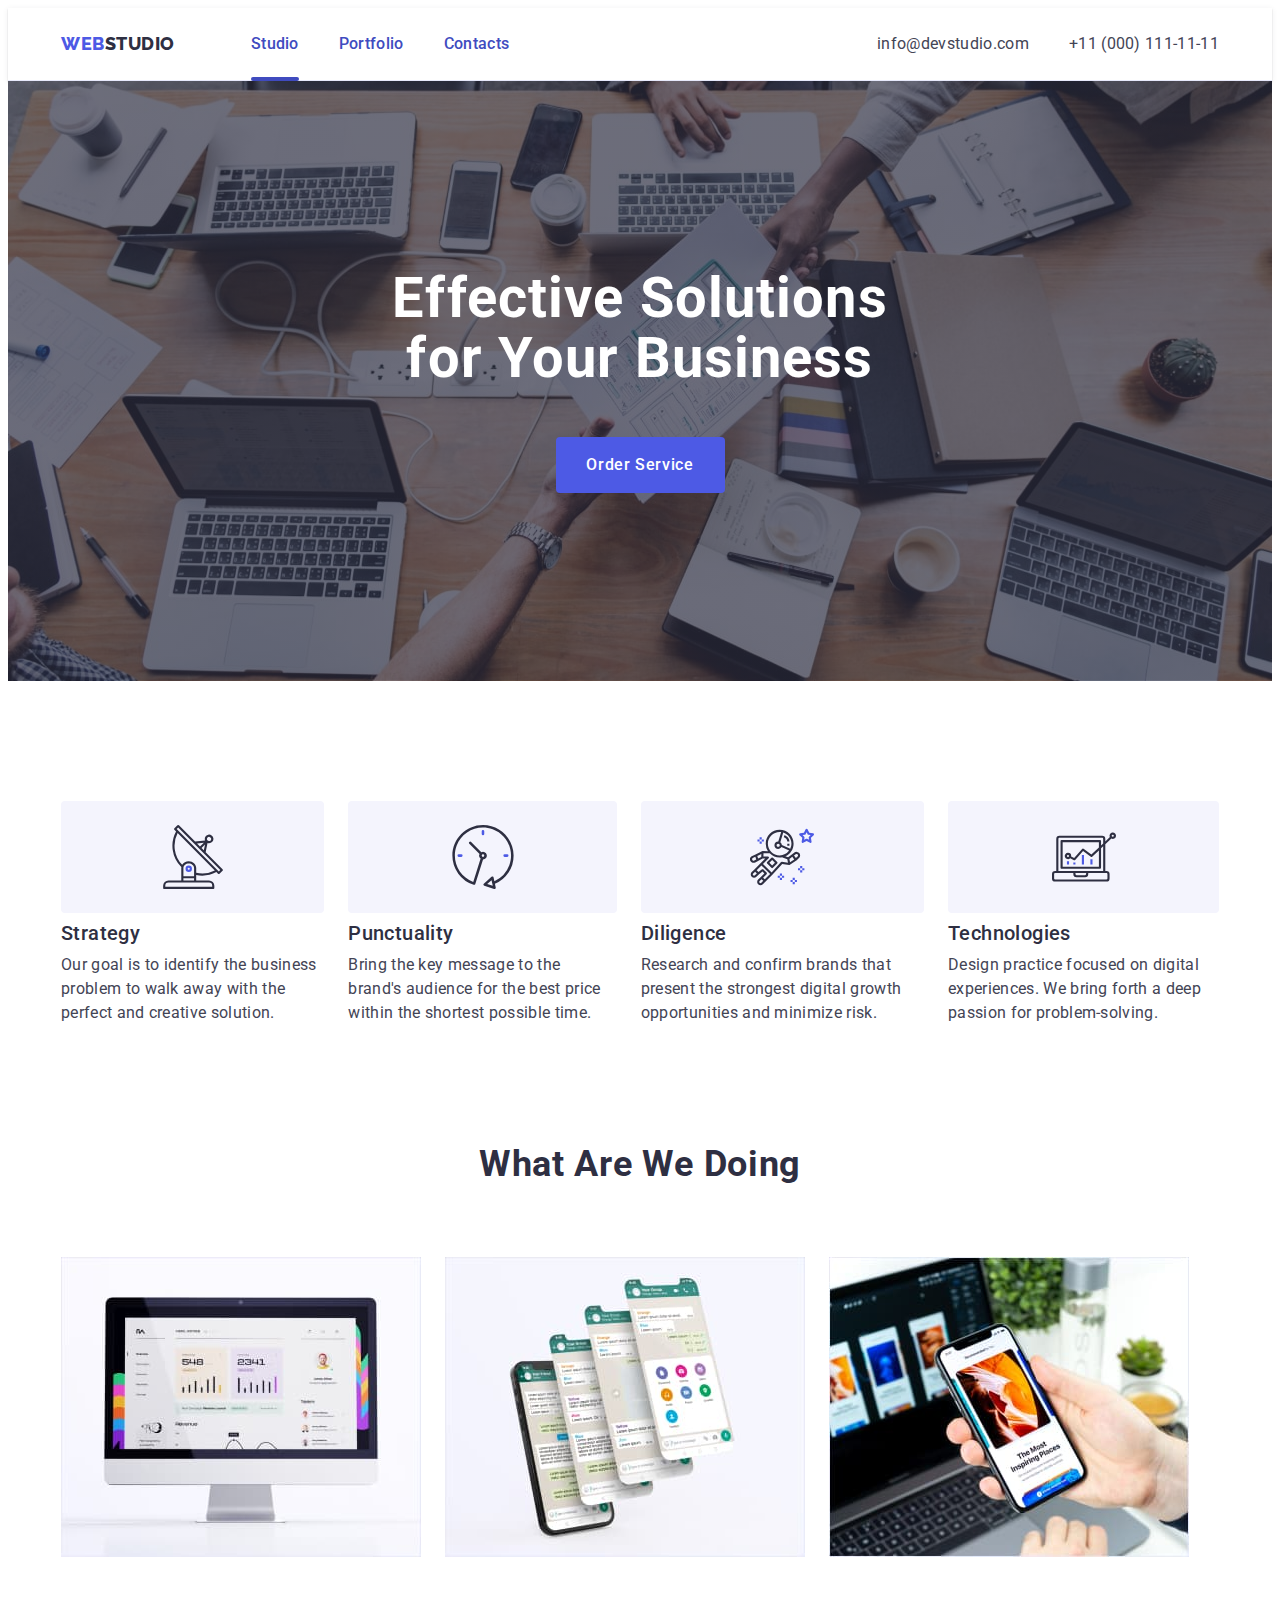
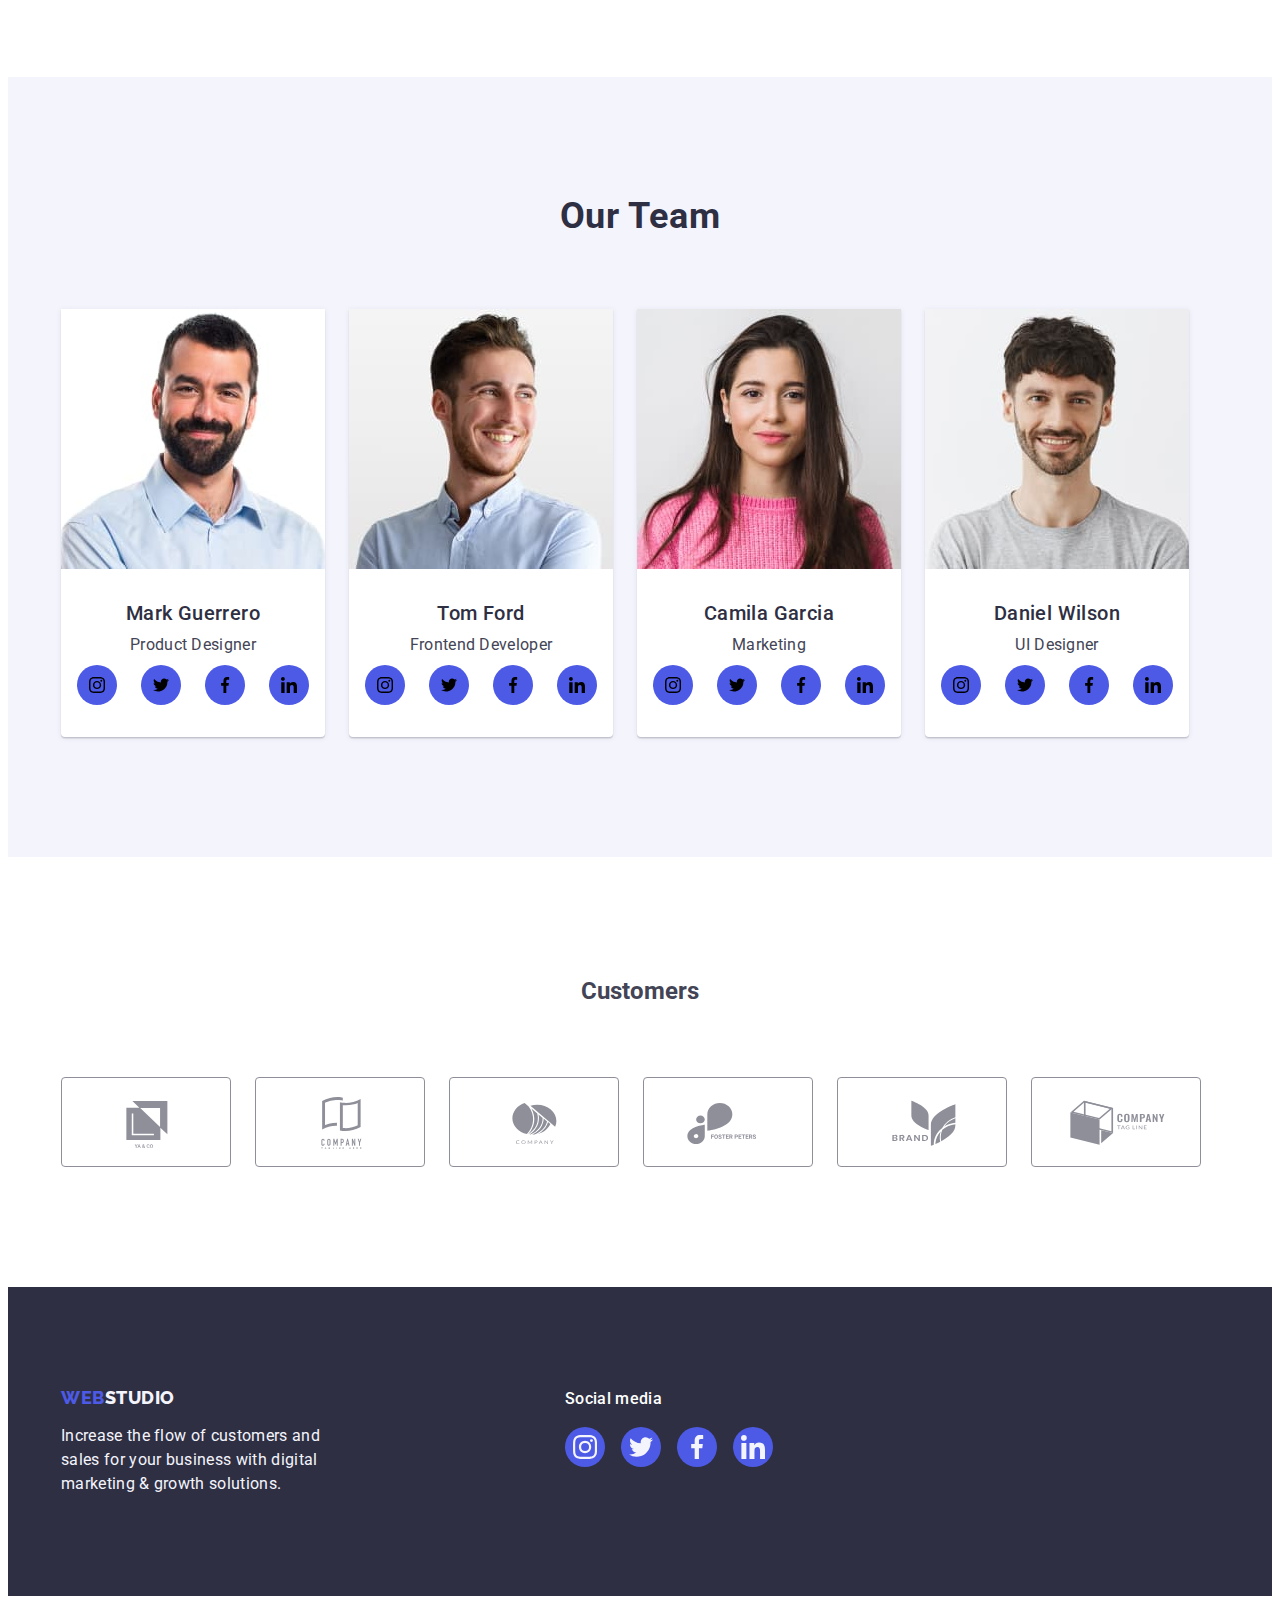
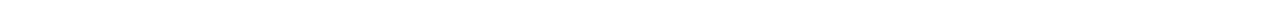
==== commit 0e7153cc: "commit-4" ====
--- a/index.html
+++ b/index.html
@@ -444,37 +444,33 @@
         <div class="footer-social-cover">
           <p class="footer-social-title">Social media</p>
           <ul class="footer-social-list list">
-            <li class="fotter-social-item">
-              <a class="fotter-social-ref link" href="">
-                <div class="footer-social-wrap">
-                  <svg class="footer-social-icon" width="24" height="24">
-                    <use href="./images/icons.svg#icon-instagram"></use>
-                  </svg></div
-              ></a>
-            </li>
-            <li class="fotter-social-item">
-              <a class="fotter-social-ref" href="">
-                <div class="footer-social-wrap">
-                  <svg class="footer-social-icon" width="24" height="24">
-                    <use href="./images/icons.svg#icon-twitter"></use>
-                  </svg></div
-              ></a>
-            </li>
-            <li class="fotter-social-item">
-              <a class="fotter-social-ref" href="">
-                <div class="footer-social-wrap">
-                  <svg class="footer-social-icon" width="24" height="24">
-                    <use href="./images/icons.svg#icon-facebook"></use>
-                  </svg></div
-              ></a>
-            </li>
-            <li class="fotter-social-item">
-              <a class="fotter-social-ref" href="">
-                <div class="footer-social-wrap">
-                  <svg class="footer-social-icon" width="24" height="24">
-                    <use href="./images/icons.svg#icon-linkedin"></use>
-                  </svg></div
-              ></a>
+            <li class="footer-social-item">
+              <a class="footer-social-ref link" href="">
+                <svg class="footer-social-icon" width="24" height="24">
+                  <use href="./images/icons.svg#icon-instagram"></use>
+                </svg>
+              </a>
+            </li>
+            <li class="footer-social-item">
+              <a class="footer-social-ref link" href="">
+                <svg class="footer-social-icon" width="24" height="24">
+                  <use href="./images/icons.svg#icon-twitter"></use>
+                </svg>
+              </a>
+            </li>
+            <li class="footer-social-item">
+              <a class="footer-social-ref link" href="">
+                <svg class="footer-social-icon" width="24" height="24">
+                  <use href="./images/icons.svg#icon-facebook"></use>
+                </svg>
+              </a>
+            </li>
+            <li class="footer-social-item">
+              <a class="footer-social-ref link" href="">
+                <svg class="footer-social-icon" width="24" height="24">
+                  <use href="./images/icons.svg#icon-linkedin"></use>
+                </svg>
+              </a>
             </li>
           </ul>
         </div>
--- a/css/styles.css
+++ b/css/styles.css
@@ -60,8 +60,8 @@
   min-height: 584px;
   background: #fcfcfc;
   transition: transform 250ms cubic-bezier(0.4, 0, 0.2, 1);
-  box-shadow: 0px 1px 1px rgba(0, 0, 0, 0.14),
-    0px 1px 3px rgba(0, 0, 0, 0.12), 0px 2px 1px rgba(0, 0, 0, 0.2);
+  box-shadow: 0px 1px 1px rgba(0, 0, 0, 0.14), 0px 1px 3px rgba(0, 0, 0, 0.12),
+    0px 2px 1px rgba(0, 0, 0, 0.2);
 }
 /* .modal-field {
   width: 360px;
@@ -496,30 +496,34 @@
   display: flex;
   gap: 16px;
 }
-.fotter-social-item {
+.footer-social-item {
+  width: 40px;
+  height: 40px;
+  
 }
 .footer-social-wrap {
-  
-  display: flex;
+ 
+}
+.footer-social-ref {
+
+ display: flex;
   justify-content: center;
   align-items: center;
-  width: 40px;
-  height: 40px;
+  width: 100%;
+  height: 100%;
   background-color: var(--iris, #4d5ae5);
   border-radius: 50%;
   transition-property: background-color;
   transition-duration: 250ms;
   transition-timing-function: cubic-bezier(0.4, 0, 0.2, 1);
-}
-.footer-social-ref {
-  height: 100%;
-  width: 100%;
-}
-.fotter-social-ref:hover .footer-social-wrap,
-.fotter-social-ref:focus .footer-social-wrap {
+ 
+}
+.footer-social-ref:hover,
+.footer-social-ref:focus{
   background-color: var(--green);
 }
 .footer-social-icon {
+  fill:  #f4f4fd;
 }
 /*! Portfolio */
 /** ------------------ main------------------------- */
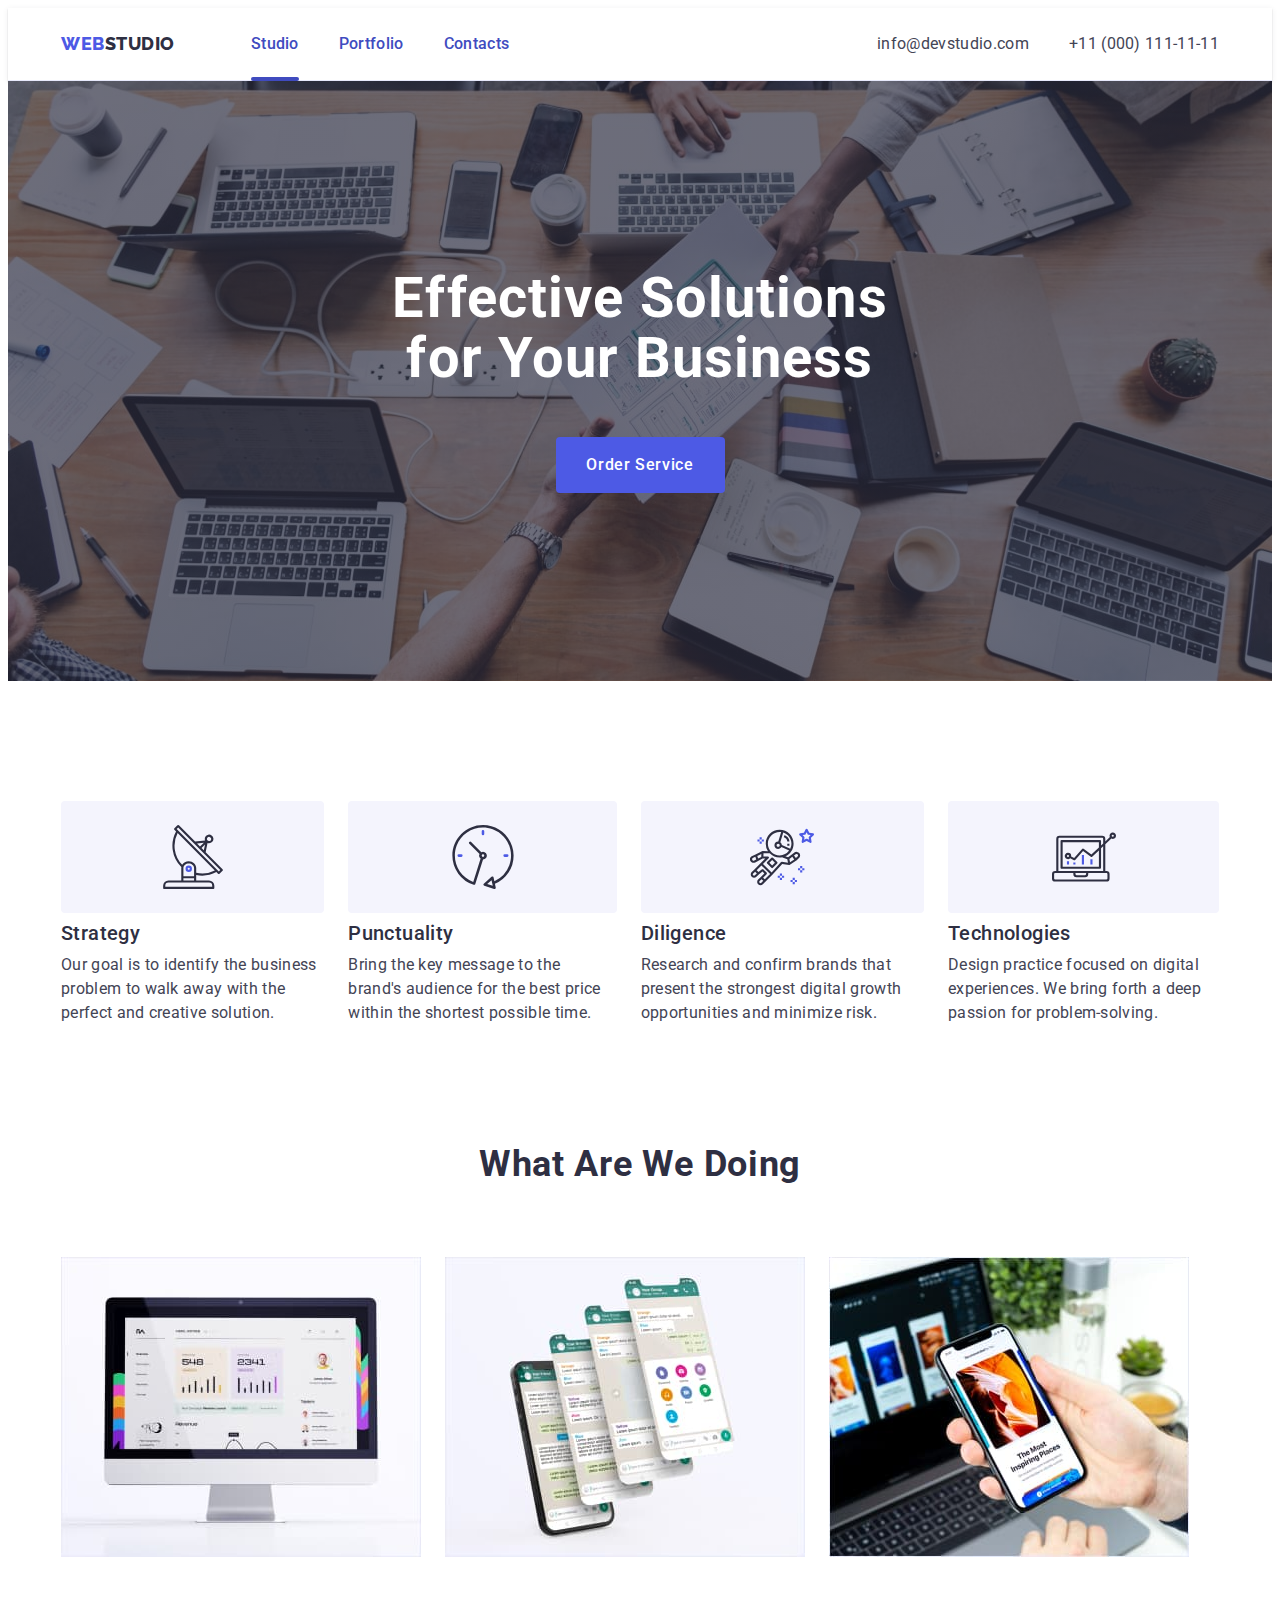
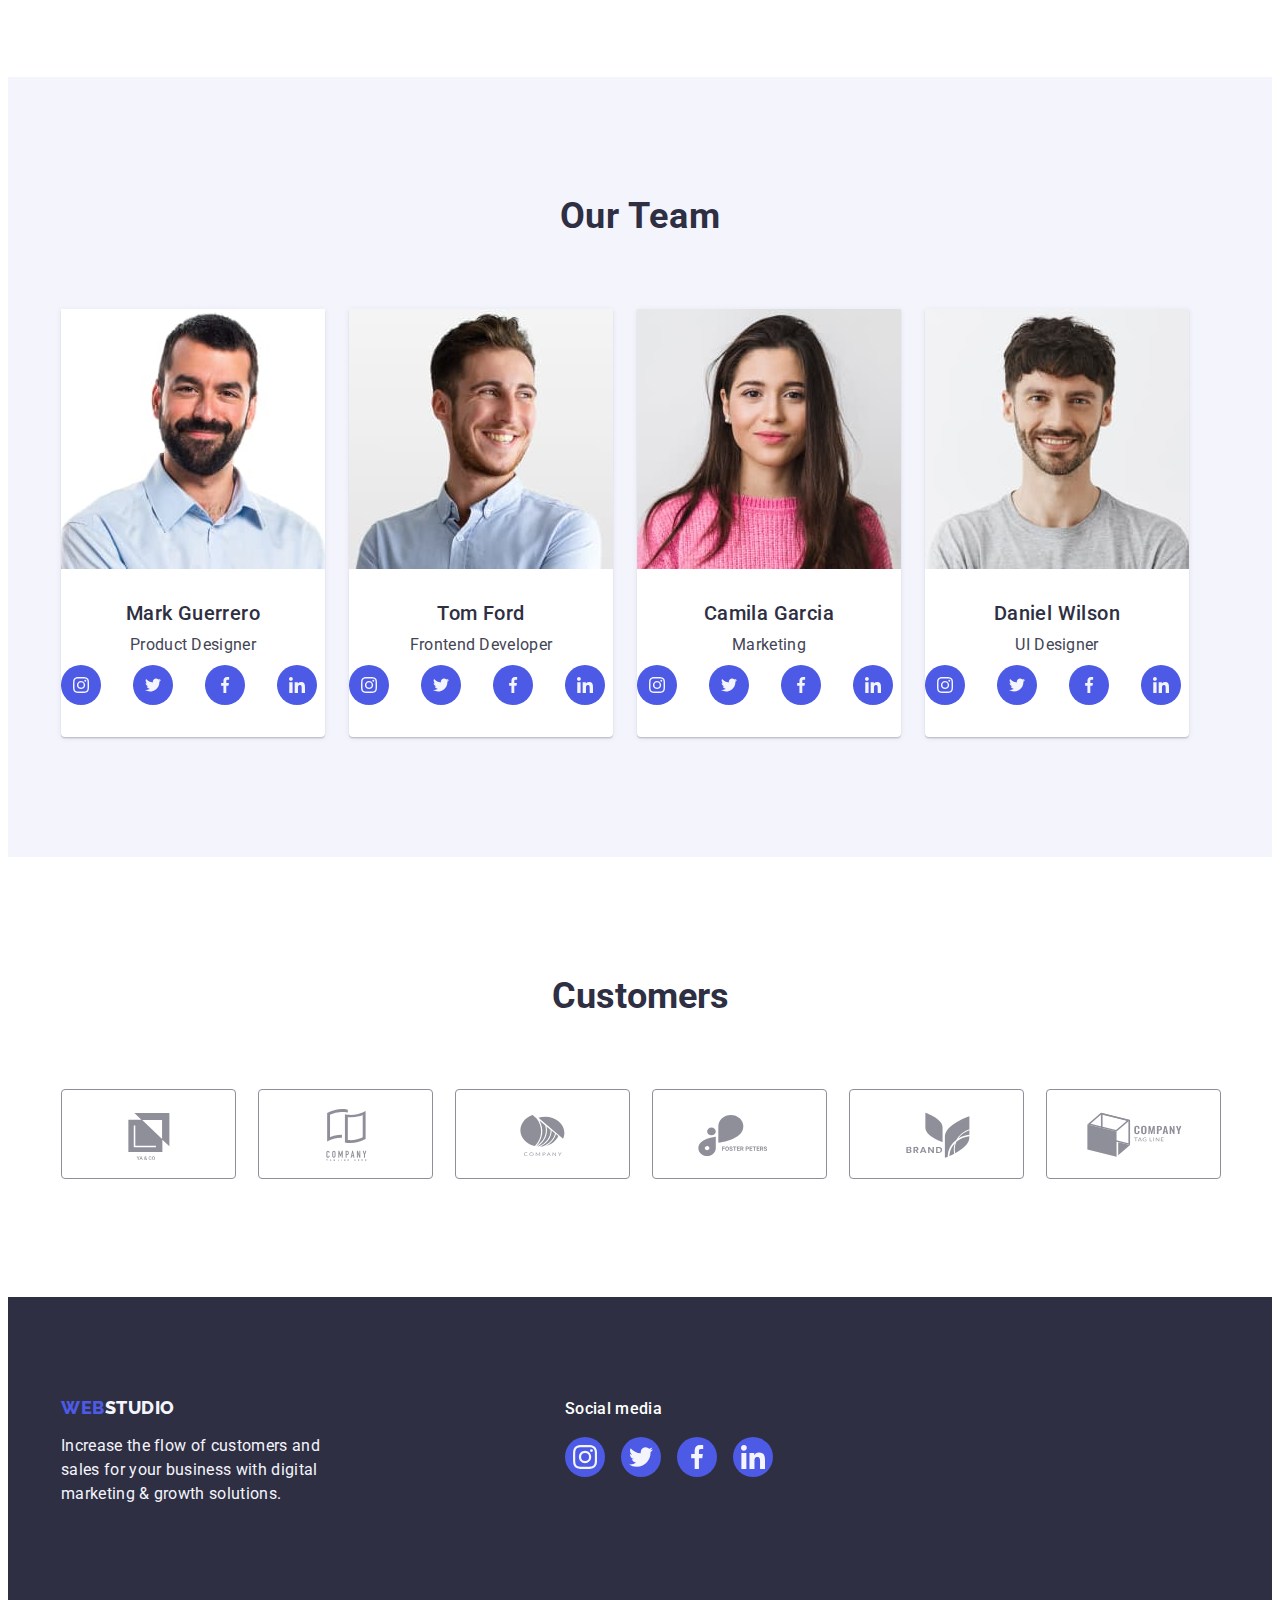
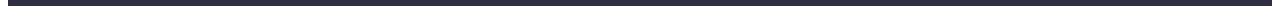
==== commit db2a9149: "commit-5" ====
--- a/index.html
+++ b/index.html
@@ -173,38 +173,31 @@
                 <p class="team-text">Product Designer</p>
                 <ul class="team-list-icons list">
                   <li class="team-item-icon">
-                    <a href="" class="link team-icon-ref">
-                      <div class="team-icon-wrap">
-                        <svg class="team-icon" width="16px" height="16px">
-                          <use href="./images/icons.svg#icon-instagram"></use>
-                        </svg>
-                      </div>
-                    </a>
-                  </li>
-                  <li class="team-item-icon">
-                    <a href="" class="link team-icon-ref">
-                      <div class="team-icon-wrap">
-                        <svg class="team-icon" width="16px" height="16px">
-                          <use href="./images/icons.svg#icon-twitter"></use>
-                        </svg>
-                      </div>
-                    </a>
-                  </li>
-                  <li class="team-item-icon">
-                    <a href="" class="link team-icon-ref">
-                      <div class="team-icon-wrap">
-                        <svg class="team-icon" width="16px" height="16px">
-                          <use href="./images/icons.svg#icon-facebook"></use>
-                        </svg></div
-                    ></a>
-                  </li>
-                  <li class="team-item-icon">
-                    <a href="" class="link team-icon-ref">
-                      <div class="team-icon-wrap">
-                        <svg class="team-icon" width="16px" height="16px">
-                          <use href="./images/icons.svg#icon-linkedin"></use>
-                        </svg>
-                      </div>
+                    <a href="" class="link team-icon-ref link">
+                      <svg class="team-icon" width="16px" height="16px">
+                        <use href="./images/icons.svg#icon-instagram"></use>
+                      </svg>
+                    </a>
+                  </li>
+                  <li class="team-item-icon">
+                    <a href="" class="link team-icon-ref link">
+                      <svg class="team-icon" width="16px" height="16px">
+                        <use href="./images/icons.svg#icon-twitter"></use>
+                      </svg>
+                    </a>
+                  </li>
+                  <li class="team-item-icon">
+                    <a href="" class="link team-icon-ref link">
+                      <svg class="team-icon" width="16px" height="16px">
+                        <use href="./images/icons.svg#icon-facebook"></use>
+                      </svg>
+                    </a>
+                  </li>
+                  <li class="team-item-icon">
+                    <a href="" class="link team-icon-ref link">
+                      <svg class="team-icon" width="16px" height="16px">
+                        <use href="./images/icons.svg#icon-linkedin"></use>
+                      </svg>
                     </a>
                   </li>
                 </ul>
@@ -222,37 +215,32 @@
                 <p class="team-text">Frontend Developer</p>
                 <ul class="team-list-icons list">
                   <li class="team-item-icon">
-                    <a href="" class="link team-icon-ref">
-                      <div class="team-icon-wrap">
-                        <svg class="team-icon" width="16px" height="16px">
-                          <use href="./images/icons.svg#icon-instagram"></use>
-                        </svg>
-                      </div>
-                    </a>
-                  </li>
-                  <li class="team-item-icon">
-                    <a href="" class="link team-icon-ref">
-                      <div class="team-icon-wrap">
-                        <svg class="team-icon" width="16px" height="16px">
-                          <use href="./images/icons.svg#icon-twitter"></use>
-                        </svg></div
-                    ></a>
-                  </li>
-                  <li class="team-item-icon">
-                    <a href="" class="link team-icon-ref">
-                      <div class="team-icon-wrap">
-                        <svg class="team-icon" width="16px" height="16px">
-                          <use href="./images/icons.svg#icon-facebook"></use>
-                        </svg></div
-                    ></a>
-                  </li>
-                  <li class="team-item-icon">
-                    <a href="" class="link team-icon-ref">
-                      <div class="team-icon-wrap">
-                        <svg class="team-icon" width="16px" height="16px">
-                          <use href="./images/icons.svg#icon-linkedin"></use>
-                        </svg></div
-                    ></a>
+                    <a href="" class="link team-icon-ref link">
+                      <svg class="team-icon" width="16px" height="16px">
+                        <use href="./images/icons.svg#icon-instagram"></use>
+                      </svg>
+                    </a>
+                  </li>
+                  <li class="team-item-icon">
+                    <a href="" class="link team-icon-ref link">
+                      <svg class="team-icon" width="16px" height="16px">
+                        <use href="./images/icons.svg#icon-twitter"></use>
+                      </svg>
+                    </a>
+                  </li>
+                  <li class="team-item-icon">
+                    <a href="" class="link team-icon-ref link">
+                      <svg class="team-icon" width="16px" height="16px">
+                        <use href="./images/icons.svg#icon-facebook"></use>
+                      </svg>
+                    </a>
+                  </li>
+                  <li class="team-item-icon">
+                    <a href="" class="link team-icon-ref link">
+                      <svg class="team-icon" width="16px" height="16px">
+                        <use href="./images/icons.svg#icon-linkedin"></use>
+                      </svg>
+                    </a>
                   </li>
                 </ul>
               </div>
@@ -269,37 +257,32 @@
                 <p class="team-text">Marketing</p>
                 <ul class="team-list-icons list">
                   <li class="team-item-icon">
-                    <a href="" class="link team-icon-ref">
-                      <div class="team-icon-wrap">
-                        <svg class="team-icon" width="16px" height="16px">
-                          <use href="./images/icons.svg#icon-instagram"></use>
-                        </svg></div
-                    ></a>
-                  </li>
-                  <li class="team-item-icon">
-                    <a href="" class="link team-icon-ref">
-                      <div class="team-icon-wrap">
-                        <svg class="team-icon" width="16px" height="16px">
-                          <use href="./images/icons.svg#icon-twitter"></use>
-                        </svg></div
-                    ></a>
-                  </li>
-                  <li class="team-item-icon">
-                    <a href="" class="link team-icon-ref">
-                      <div class="team-icon-wrap">
-                        <svg class="team-icon" width="16px" height="16px">
-                          <use href="./images/icons.svg#icon-facebook"></use>
-                        </svg>
-                      </div>
-                    </a>
-                  </li>
-                  <li class="team-item-icon">
-                    <a href="" class="link team-icon-ref">
-                      <div class="team-icon-wrap">
-                        <svg class="team-icon" width="16px" height="16px">
-                          <use href="./images/icons.svg#icon-linkedin"></use>
-                        </svg></div
-                    ></a>
+                    <a href="" class="link team-icon-ref link">
+                      <svg class="team-icon" width="16px" height="16px">
+                        <use href="./images/icons.svg#icon-instagram"></use>
+                      </svg>
+                    </a>
+                  </li>
+                  <li class="team-item-icon">
+                    <a href="" class="link team-icon-ref link">
+                      <svg class="team-icon" width="16px" height="16px">
+                        <use href="./images/icons.svg#icon-twitter"></use>
+                      </svg>
+                    </a>
+                  </li>
+                  <li class="team-item-icon">
+                    <a href="" class="link team-icon-ref link">
+                      <svg class="team-icon" width="16px" height="16px">
+                        <use href="./images/icons.svg#icon-facebook"></use>
+                      </svg>
+                    </a>
+                  </li>
+                  <li class="team-item-icon">
+                    <a href="" class="link team-icon-ref link">
+                      <svg class="team-icon" width="16px" height="16px">
+                        <use href="./images/icons.svg#icon-linkedin"></use>
+                      </svg>
+                    </a>
                   </li>
                 </ul>
               </div>
@@ -316,36 +299,32 @@
                 <p class="team-text">UI Designer</p>
                 <ul class="team-list-icons list">
                   <li class="team-item-icon">
-                    <a href="" class="link team-icon-ref">
-                      <div class="team-icon-wrap">
-                        <svg class="team-icon" width="16px" height="16px">
-                          <use href="./images/icons.svg#icon-instagram"></use>
-                        </svg></div
-                    ></a>
-                  </li>
-                  <li class="team-item-icon">
-                    <a href="" class="link team-icon-ref">
-                      <div class="team-icon-wrap">
-                        <svg class="team-icon" width="16px" height="16px">
-                          <use href="./images/icons.svg#icon-twitter"></use>
-                        </svg></div
-                    ></a>
-                  </li>
-                  <li class="team-item-icon">
-                    <a href="" class="link team-icon-ref">
-                      <div class="team-icon-wrap">
-                        <svg class="team-icon" width="16px" height="16px">
-                          <use href="./images/icons.svg#icon-facebook"></use>
-                        </svg></div
-                    ></a>
-                  </li>
-                  <li class="team-item-icon">
-                    <a href="" class="link team-icon-ref">
-                      <div class="team-icon-wrap">
-                        <svg class="team-icon" width="16px" height="16px">
-                          <use href="./images/icons.svg#icon-linkedin"></use>
-                        </svg></div
-                    ></a>
+                    <a href="" class="link team-icon-ref link">
+                      <svg class="team-icon" width="16px" height="16px">
+                        <use href="./images/icons.svg#icon-instagram"></use>
+                      </svg>
+                    </a>
+                  </li>
+                  <li class="team-item-icon">
+                    <a href="" class="link team-icon-ref link">
+                      <svg class="team-icon" width="16px" height="16px">
+                        <use href="./images/icons.svg#icon-twitter"></use>
+                      </svg>
+                    </a>
+                  </li>
+                  <li class="team-item-icon">
+                    <a href="" class="link team-icon-ref link">
+                      <svg class="team-icon" width="16px" height="16px">
+                        <use href="./images/icons.svg#icon-facebook"></use>
+                      </svg>
+                    </a>
+                  </li>
+                  <li class="team-item-icon">
+                    <a href="" class="link team-icon-ref link">
+                      <svg class="team-icon" width="16px" height="16px">
+                        <use href="./images/icons.svg#icon-linkedin"></use>
+                      </svg>
+                    </a>
                   </li>
                 </ul>
               </div>
@@ -360,70 +339,63 @@
           <ul class="customers-list list">
             <li class="customers-item">
               <a href="" class="customers-ref link">
-                <div class="customers-wrap-item">
-                  <svg class="customers-icon" width="104" height="56">
-                    <use
-                      href="
+                <svg class="customers-icon" width="104" height="56">
+                  <use
+                    href="
                     ./images/icons.svg#icon-Logo"
-                    ></use>
-                  </svg>
-                </div>
-              </a>
-            </li>
-            <li class="customers-item">
-              <a href="" class="customers-ref">
-                <div class="customers-wrap-item">
-                  <svg class="customers-icon" width="104" height="56">
-                    <use
-                      href="
+                  ></use>
+                </svg>
+              </a>
+            </li>
+            <li class="customers-item">
+              <a href="" class="customers-ref link">
+                <svg class="customers-icon" width="104" height="56">
+                  <use
+                    href="
                     ./images/icons.svg#icon-Logo-1"
-                    ></use>
-                  </svg></div
-              ></a>
-            </li>
-            <li class="customers-item">
-              <a href="" class="customers-ref">
-                <div class="customers-wrap-item">
-                  <svg class="customers-icon" width="104" height="56">
-                    <use
-                      href="
+                  ></use>
+                </svg>
+              </a>
+            </li>
+            <li class="customers-item">
+              <a href="" class="customers-ref link">
+                <svg class="customers-icon" width="104" height="56">
+                  <use
+                    href="
                     ./images/icons.svg#icon-Logo-2"
-                    ></use>
-                  </svg></div
-              ></a>
-            </li>
-            <li class="customers-item">
-              <a href="" class="customers-ref">
-                <div class="customers-wrap-item">
-                  <svg class="customers-icon" width="104" height="56">
-                    <use
-                      href="
+                  ></use>
+                </svg>
+              </a>
+            </li>
+            <li class="customers-item">
+              <a href="" class="customers-ref link">
+                <svg class="customers-icon" width="104" height="56">
+                  <use
+                    href="
                     ./images/icons.svg#icon-Logo-3"
-                    ></use>
-                  </svg></div
-              ></a>
-            </li>
-            <li class="customers-item">
-              <a href="" class="customers-ref">
-                <div class="customers-wrap-item">
-                  <svg class="customers-icon" width="104" height="56">
-                    <use
-                      href="
+                  ></use>
+                </svg>
+              </a>
+            </li>
+            <li class="customers-item">
+              <a href="" class="customers-ref link">
+                <svg class="customers-icon" width="104" height="56">
+                  <use
+                    href="
                     ./images/icons.svg#icon-Logo-4"
-                    ></use>
-                  </svg></div
-              ></a>
-            </li>
-            <li class="customers-item">
-              <a href="" class="customers-ref">
-                <div class="customers-wrap-item">
-                  <svg class="customers-icon" width="104" height="56">
-                    <use
-                      href="
+                  ></use>
+                </svg>
+              </a>
+            </li>
+            <li class="customers-item">
+              <a href="" class="customers-ref link">
+                <svg class="customers-icon" width="104" height="56">
+                  <use
+                    href="
                     ./images/icons.svg#icon-Logo-5"
-                    ></use>
-                  </svg></div
-              ></a>
+                  ></use>
+                </svg>
+              </a>
             </li>
           </ul>
         </div>
@@ -476,6 +448,7 @@
         </div>
       </div>
     </footer>
+    <!--? backdrop -->
     <div class="backdrop is-hidden" data-modal>
       <div class="modal">
         <button type="button" class="modal-btn" data-modal-close>
--- a/css/styles.css
+++ b/css/styles.css
@@ -373,14 +373,12 @@
   justify-content: center;
 }
 .team-item-icon {
+  width: 100%;
+  height: 100%;
 }
 .team-icon-ref {
   color: var(--green);
 
-  width: 100%;
-  height: 100%;
-}
-.team-icon-wrap {
   display: flex;
   width: 40px;
   height: 40px;
@@ -392,11 +390,12 @@
   transition-duration: 250ms;
   transition-timing-function: cubic-bezier(0.4, 0, 0.2, 1);
 }
-.team-icon-ref:hover .team-icon-wrap,
-.team-icon-ref:focus .team-icon-wrap {
+.team-icon-ref:hover,
+.team-icon-ref:focus {
   background-color: currentColor;
 }
 .team-icon {
+  fill: #f4f4fd;
 }
 
 /**---------------------- customers-------------------------- */
@@ -405,48 +404,44 @@
   padding-bottom: 120px;
 }
 .castomers-title {
+  font-size: 36px;
+  line-height: 1.11;
   text-align: center;
   margin-bottom: 72px;
+  color: var(--navi_blue);
 }
 .customers-list {
   display: flex;
   gap: 24px;
 }
 .customers-item {
-}
-
-.customers-wrap-item {
-  width: 168px;
   height: 88px;
+  width: calc((100% - 120px) / 6);
+}
+
+.customers-ref {
+  width: 100%;
+  height: 100%;
   border-radius: 4px;
   border: 1px solid var(--lightslate, #8e8f99);
   display: flex;
   justify-content: center;
   align-items: center;
 
-  transition-property: border-color;
-  transition-duration: 250ms;
-  transition-timing-function: cubic-bezier(0.4, 0, 0.2, 1);
-}
-
-.customers-ref {
+  transition: border-color 250ms cubic-bezier(0.4, 0, 0.2, 1),
+    color 250ms cubic-bezier(0.4, 0, 0.2, 1);
+
+  color: #8e8f99;
+}
+
+.customers-ref:hover,
+.customers-ref:focus {
   color: var(--pressed_state-ocean);
-}
-.customers-ref:hover .customers-icon,
-.customers-ref:focus .customers-icon {
+  border-color: var(--pressed_state-ocean);
+}
+
+.customers-icon {
   fill: currentColor;
-}
-.customers-ref:hover .customers-wrap-item,
-.customers-ref:focus .customers-wrap-item {
-  border-color: currentColor;
-}
-
-.customers-icon {
-  fill: #8e8f99;
-
-  transition-property: fill;
-  transition-duration: 250ms;
-  transition-timing-function: cubic-bezier(0.4, 0, 0.2, 1);
 }
 
 /** -----------------footer-------------------------- */
@@ -499,14 +494,11 @@
 .footer-social-item {
   width: 40px;
   height: 40px;
-  
 }
 .footer-social-wrap {
- 
 }
 .footer-social-ref {
-
- display: flex;
+  display: flex;
   justify-content: center;
   align-items: center;
   width: 100%;
@@ -516,14 +508,13 @@
   transition-property: background-color;
   transition-duration: 250ms;
   transition-timing-function: cubic-bezier(0.4, 0, 0.2, 1);
- 
 }
 .footer-social-ref:hover,
-.footer-social-ref:focus{
+.footer-social-ref:focus {
   background-color: var(--green);
 }
 .footer-social-icon {
-  fill:  #f4f4fd;
+  fill: #f4f4fd;
 }
 /*! Portfolio */
 /** ------------------ main------------------------- */
@@ -578,49 +569,43 @@
   column-gap: 24px;
   row-gap: 48px;
 }
-.gallery-list-item {
-  transition-property: background-color, box-shadow;
-  transition-duration: 250ms;
-  transition-timing-function: cubic-bezier(0.4, 0, 0.2, 1);
-  width: calc((100% - 24 * 2) / 3);
-}
-.gallery-list-item:hover,
-.gallery-list-item:focus {
-  /* border: 1px solid var(--cloud, #f4f4fd); */
-  background: var(--white, #fff);
-  /* box-shadow: 0px 2px 1px 0px rgba(46, 47, 66, 0.08),
-    0px 1px 1px 0px rgba(46, 47, 66, 0.16),
-    0px 1px 6px 0px rgba(46, 47, 66, 0.08); */
-  box-shadow: 0px 1px 6px rgba(46, 47, 66, 0.08),
-    0px 1px 1px rgba(46, 47, 66, 0.16), 0px 2px 1px rgba(46, 47, 66, 0.08);
-}
+
+
 .gallery-cover-wrap {
   position: relative;
   overflow: hidden;
 }
-.gallery-item-wrap {
+.gallery-ref {
+  transition: box-shadow 250ms cubic-bezier(0.4, 0, 0.2, 1);
+}
+.gallery-ref:hover,
+.gallery-ref:focus {
+  box-shadow: 0px 1px 6px rgba(46, 47, 66, 0.08),
+    0px 1px 1px rgba(46, 47, 66, 0.16), 0px 2px 1px rgba(46, 47, 66, 0.08);
+}
+
+
+.gallery-iteractive-text {
+  color: var(--cloud, #f4f4fd);
+ font-size: 16px; 
+  line-height: 1.5; /* 150% */
+  letter-spacing: 0.02em;
+
   position: absolute;
   top: 0;
-
+  width: 100%;
   height: 100%;
   background: var(--accent-iris);
-  padding: 40px 32px 164px;
+  padding: 40px 32px;
   transform: translateY(100%);
-  transition-property: transform;
-  transition-duration: 250ms;
-  transition-timing-function: cubic-bezier(0.4, 0, 0.2, 1);
-}
-.gallery-list-item:hover .gallery-item-wrap {
-  transform: translateY(0);
-}
-.gallery-iteractive-text {
-  color: var(--cloud, #f4f4fd);
-  line-height: 1.5; /* 150% */
-  letter-spacing: 0.02em;
-}
-.gallery-ref {
-  display: block;
-}
+ transition: transform 250ms cubic-bezier(0.4, 0, 0.2, 1); 
+}
+
+.gallery-ref:hover .gallery-iteractive-text,
+.gallery-ref:focus .gallery-iteractive-text {
+  transform: translateY(0%);
+}
+
 .gallery-subtitle-text-wrap {
   padding: 32px 16px;
   border: 1px solid var(--cornflower, #e7e9fc);
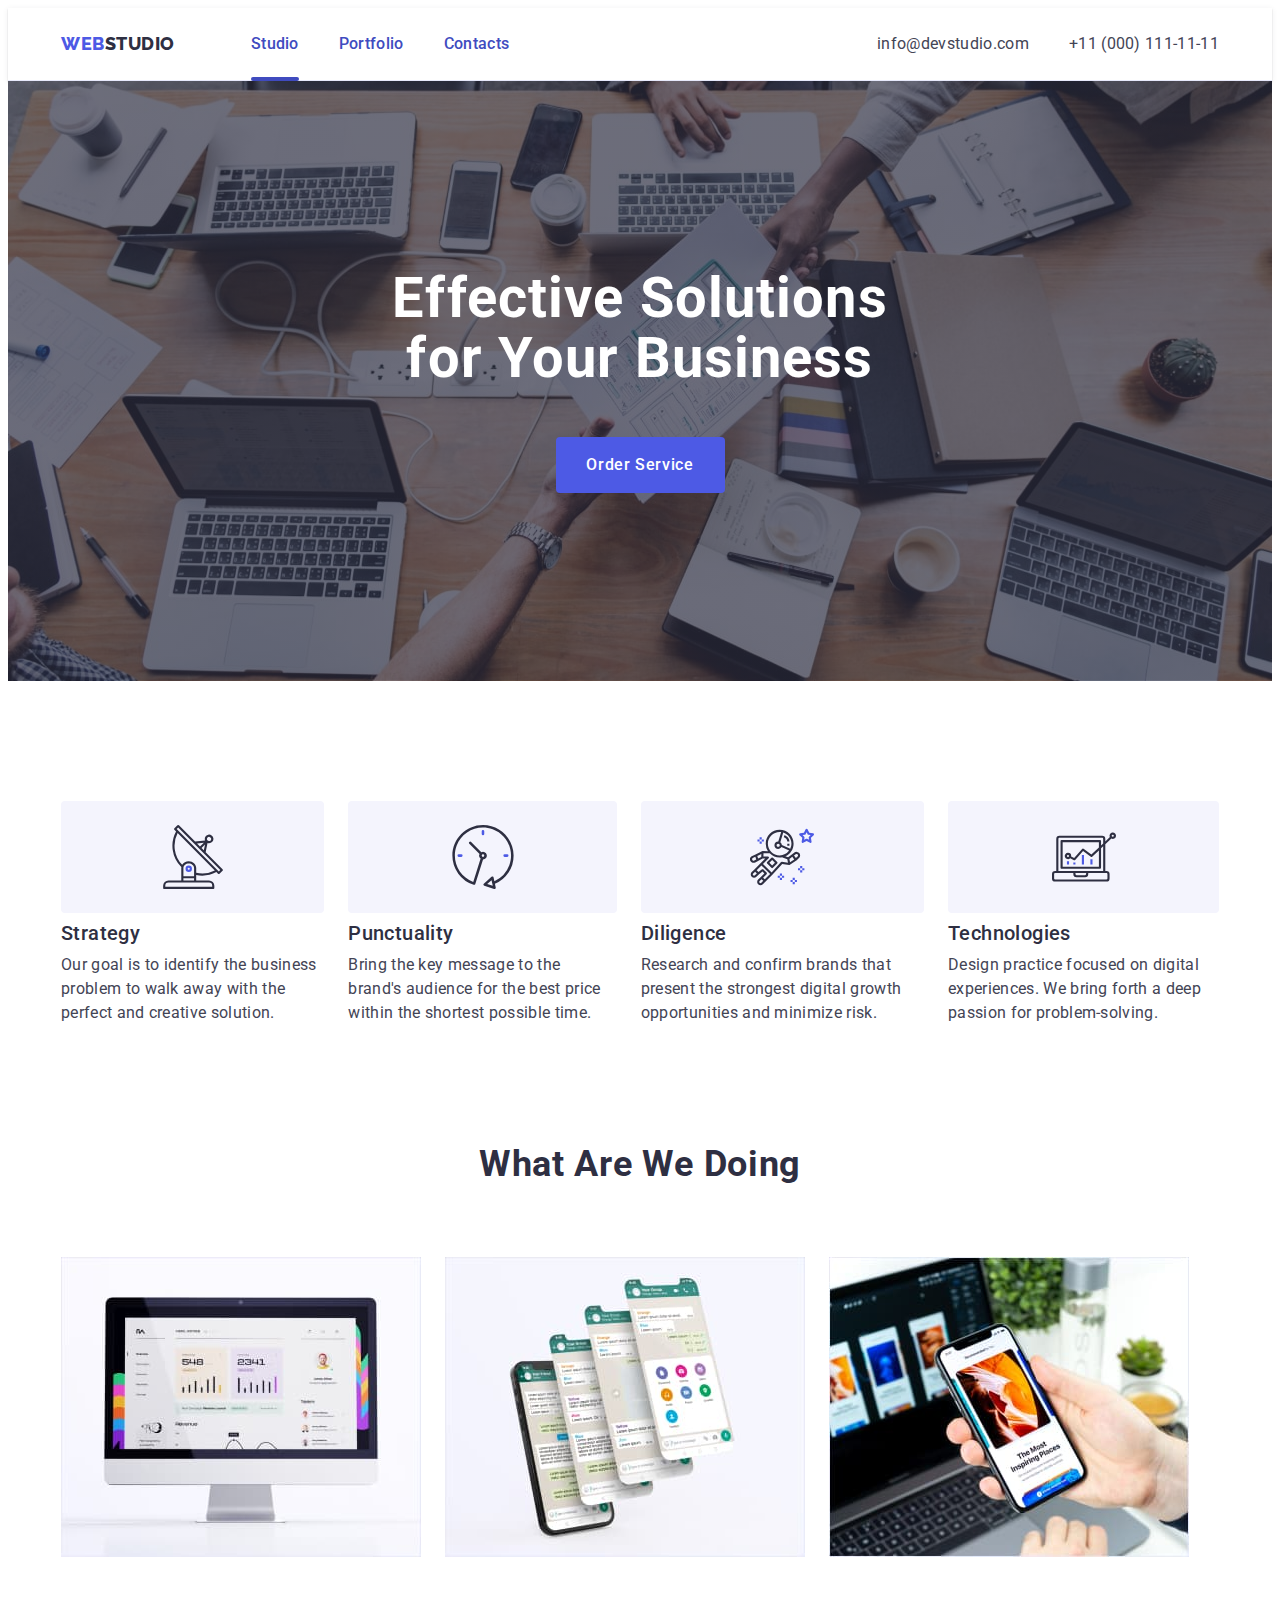
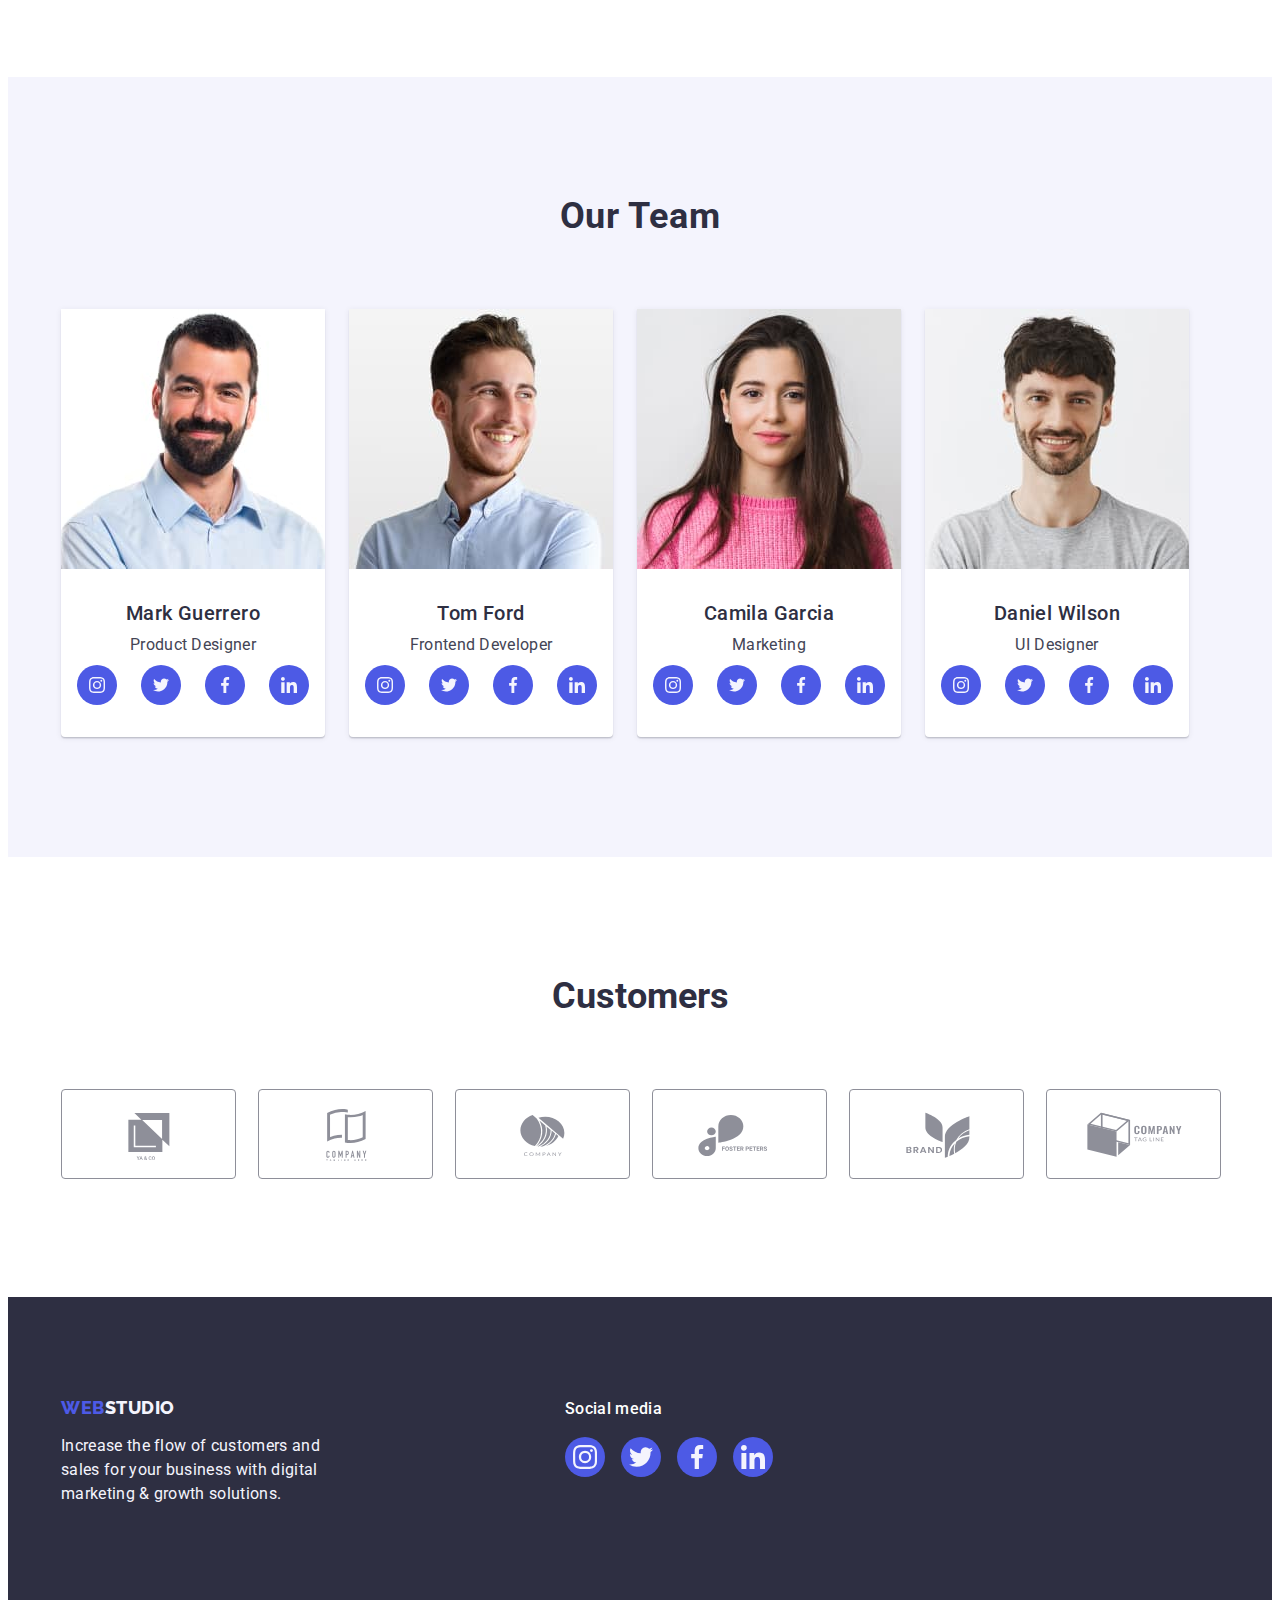
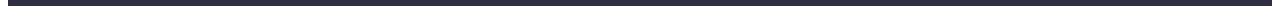
==== commit 24294b39: "commit-6" ====
--- a/index.html
+++ b/index.html
@@ -340,60 +340,42 @@
             <li class="customers-item">
               <a href="" class="customers-ref link">
                 <svg class="customers-icon" width="104" height="56">
-                  <use
-                    href="
-                    ./images/icons.svg#icon-Logo"
-                  ></use>
-                </svg>
-              </a>
-            </li>
-            <li class="customers-item">
-              <a href="" class="customers-ref link">
-                <svg class="customers-icon" width="104" height="56">
-                  <use
-                    href="
-                    ./images/icons.svg#icon-Logo-1"
-                  ></use>
-                </svg>
-              </a>
-            </li>
-            <li class="customers-item">
-              <a href="" class="customers-ref link">
-                <svg class="customers-icon" width="104" height="56">
-                  <use
-                    href="
-                    ./images/icons.svg#icon-Logo-2"
-                  ></use>
-                </svg>
-              </a>
-            </li>
-            <li class="customers-item">
-              <a href="" class="customers-ref link">
-                <svg class="customers-icon" width="104" height="56">
-                  <use
-                    href="
-                    ./images/icons.svg#icon-Logo-3"
-                  ></use>
-                </svg>
-              </a>
-            </li>
-            <li class="customers-item">
-              <a href="" class="customers-ref link">
-                <svg class="customers-icon" width="104" height="56">
-                  <use
-                    href="
-                    ./images/icons.svg#icon-Logo-4"
-                  ></use>
-                </svg>
-              </a>
-            </li>
-            <li class="customers-item">
-              <a href="" class="customers-ref link">
-                <svg class="customers-icon" width="104" height="56">
-                  <use
-                    href="
-                    ./images/icons.svg#icon-Logo-5"
-                  ></use>
+                  <use href="./images/icons.svg#icon-Logo"></use>
+                </svg>
+              </a>
+            </li>
+            <li class="customers-item">
+              <a href="" class="customers-ref link">
+                <svg class="customers-icon" width="104" height="56">
+                  <use href="./images/icons.svg#icon-Logo-1"></use>
+                </svg>
+              </a>
+            </li>
+            <li class="customers-item">
+              <a href="" class="customers-ref link">
+                <svg class="customers-icon" width="104" height="56">
+                  <use href="./images/icons.svg#icon-Logo-2"></use>
+                </svg>
+              </a>
+            </li>
+            <li class="customers-item">
+              <a href="" class="customers-ref link">
+                <svg class="customers-icon" width="104" height="56">
+                  <use href="./images/icons.svg#icon-Logo-3"></use>
+                </svg>
+              </a>
+            </li>
+            <li class="customers-item">
+              <a href="" class="customers-ref link">
+                <svg class="customers-icon" width="104" height="56">
+                  <use href="./images/icons.svg#icon-Logo-4"></use>
+                </svg>
+              </a>
+            </li>
+            <li class="customers-item">
+              <a href="" class="customers-ref link">
+                <svg class="customers-icon" width="104" height="56">
+                  <use href="./images/icons.svg#icon-Logo-5"></use>
                 </svg>
               </a>
             </li>
--- a/css/styles.css
+++ b/css/styles.css
@@ -340,8 +340,6 @@
 .team-list {
   display: flex;
   gap: 24px;
-
-  /* width: calc(100%-24px *3)/4; */
 }
 .team-list-item {
   border-radius: 0px 0px 4px 4px;
@@ -373,15 +371,16 @@
   justify-content: center;
 }
 .team-item-icon {
-  width: 100%;
-  height: 100%;
+  width: 40px;
+  height: 40px;
 }
 .team-icon-ref {
   color: var(--green);
 
   display: flex;
-  width: 40px;
-  height: 40px;
+ width: 100%;
+  height: 100%;
+ 
   background-color: var(--accent-iris);
   border-radius: 50%;
   justify-content: center;
@@ -392,7 +391,7 @@
 }
 .team-icon-ref:hover,
 .team-icon-ref:focus {
-  background-color: currentColor;
+  background-color: var(--pressed_state-ocean);
 }
 .team-icon {
   fill: #f4f4fd;
@@ -576,6 +575,7 @@
   overflow: hidden;
 }
 .gallery-ref {
+  display: block;
   transition: box-shadow 250ms cubic-bezier(0.4, 0, 0.2, 1);
 }
 .gallery-ref:hover,
